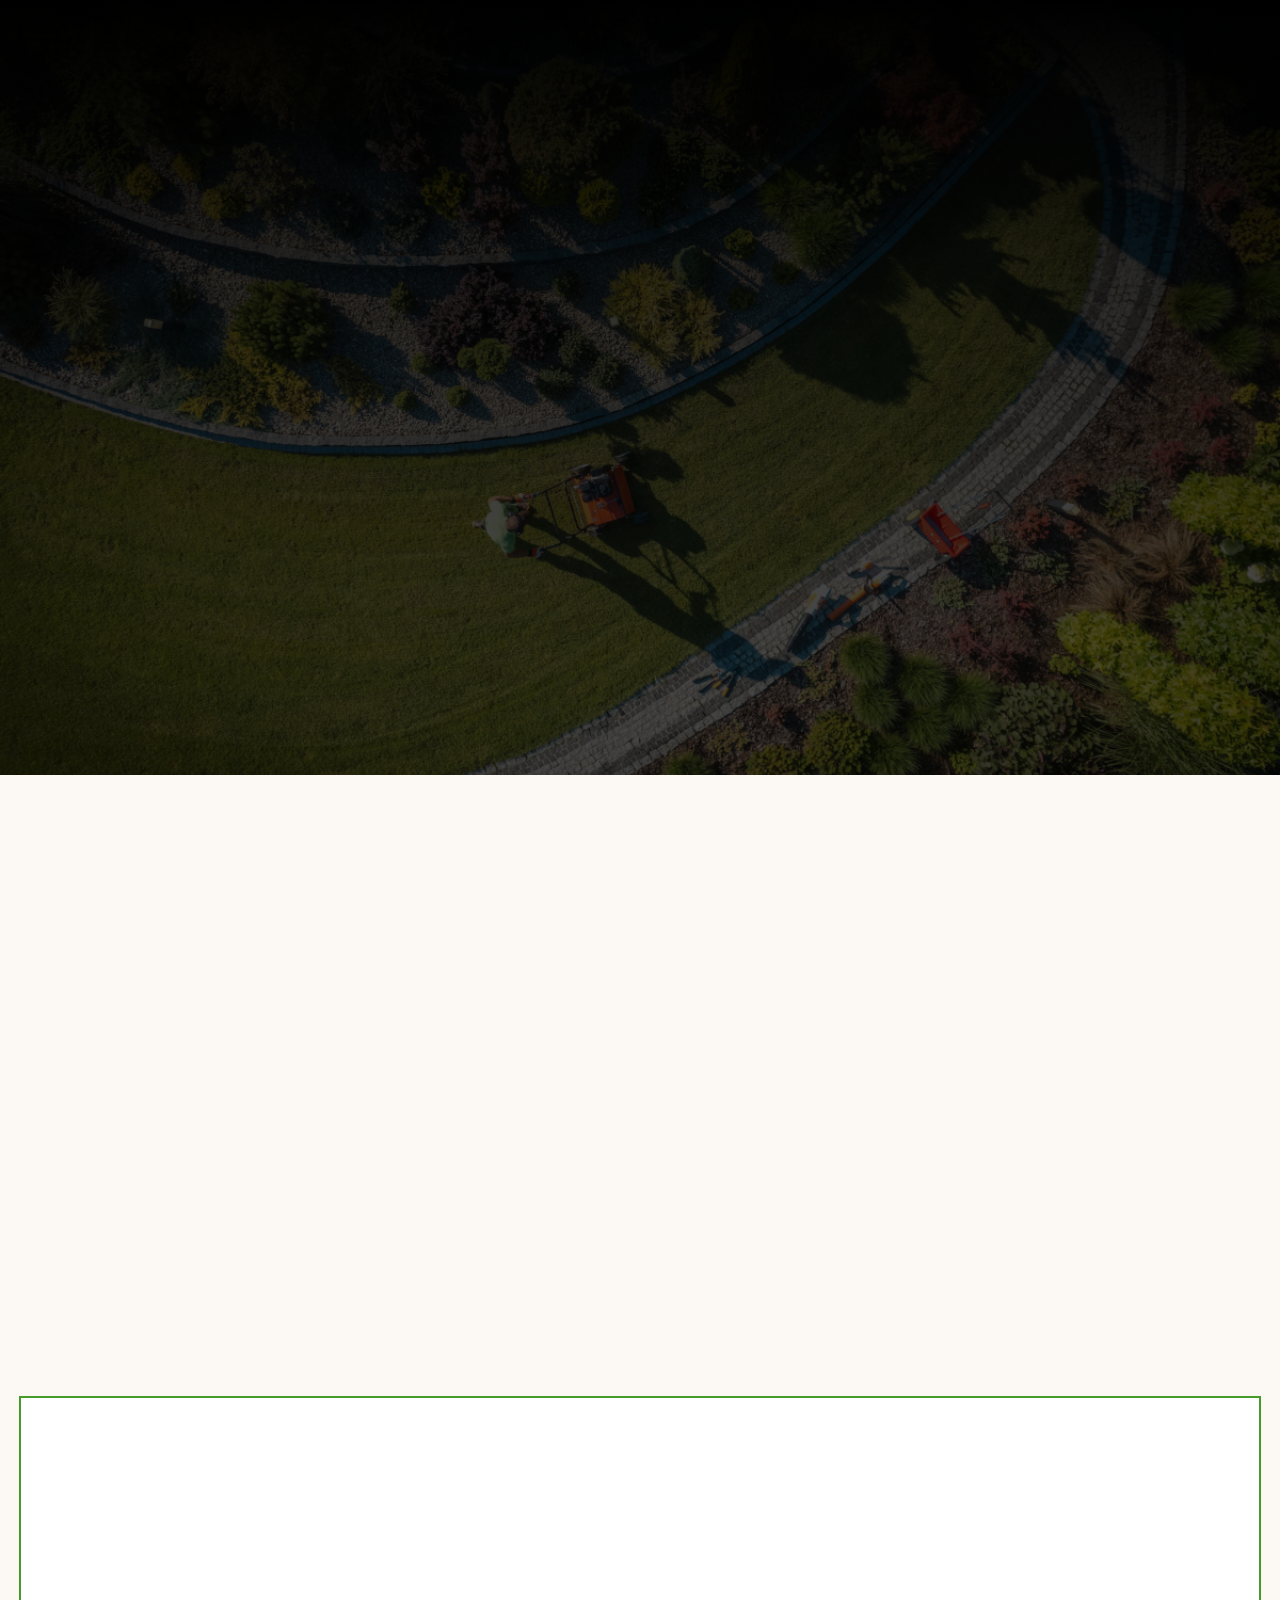
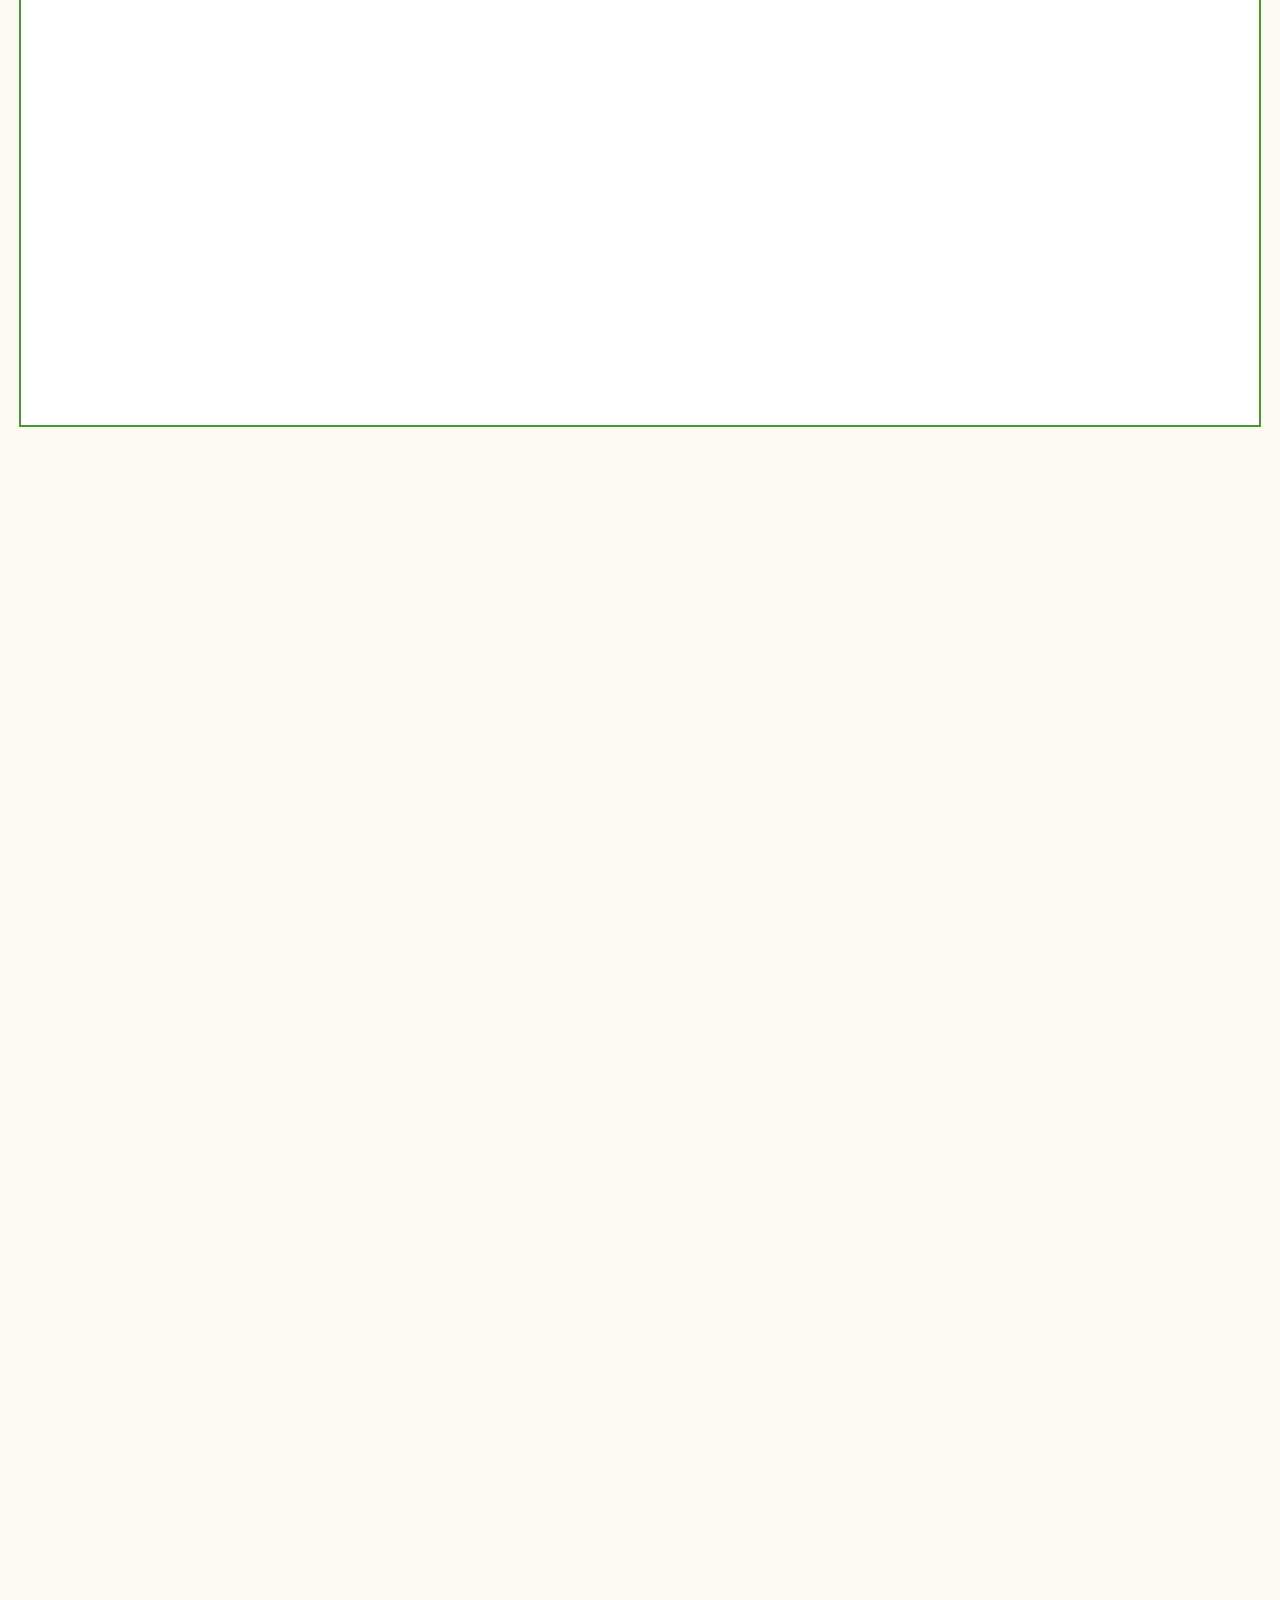
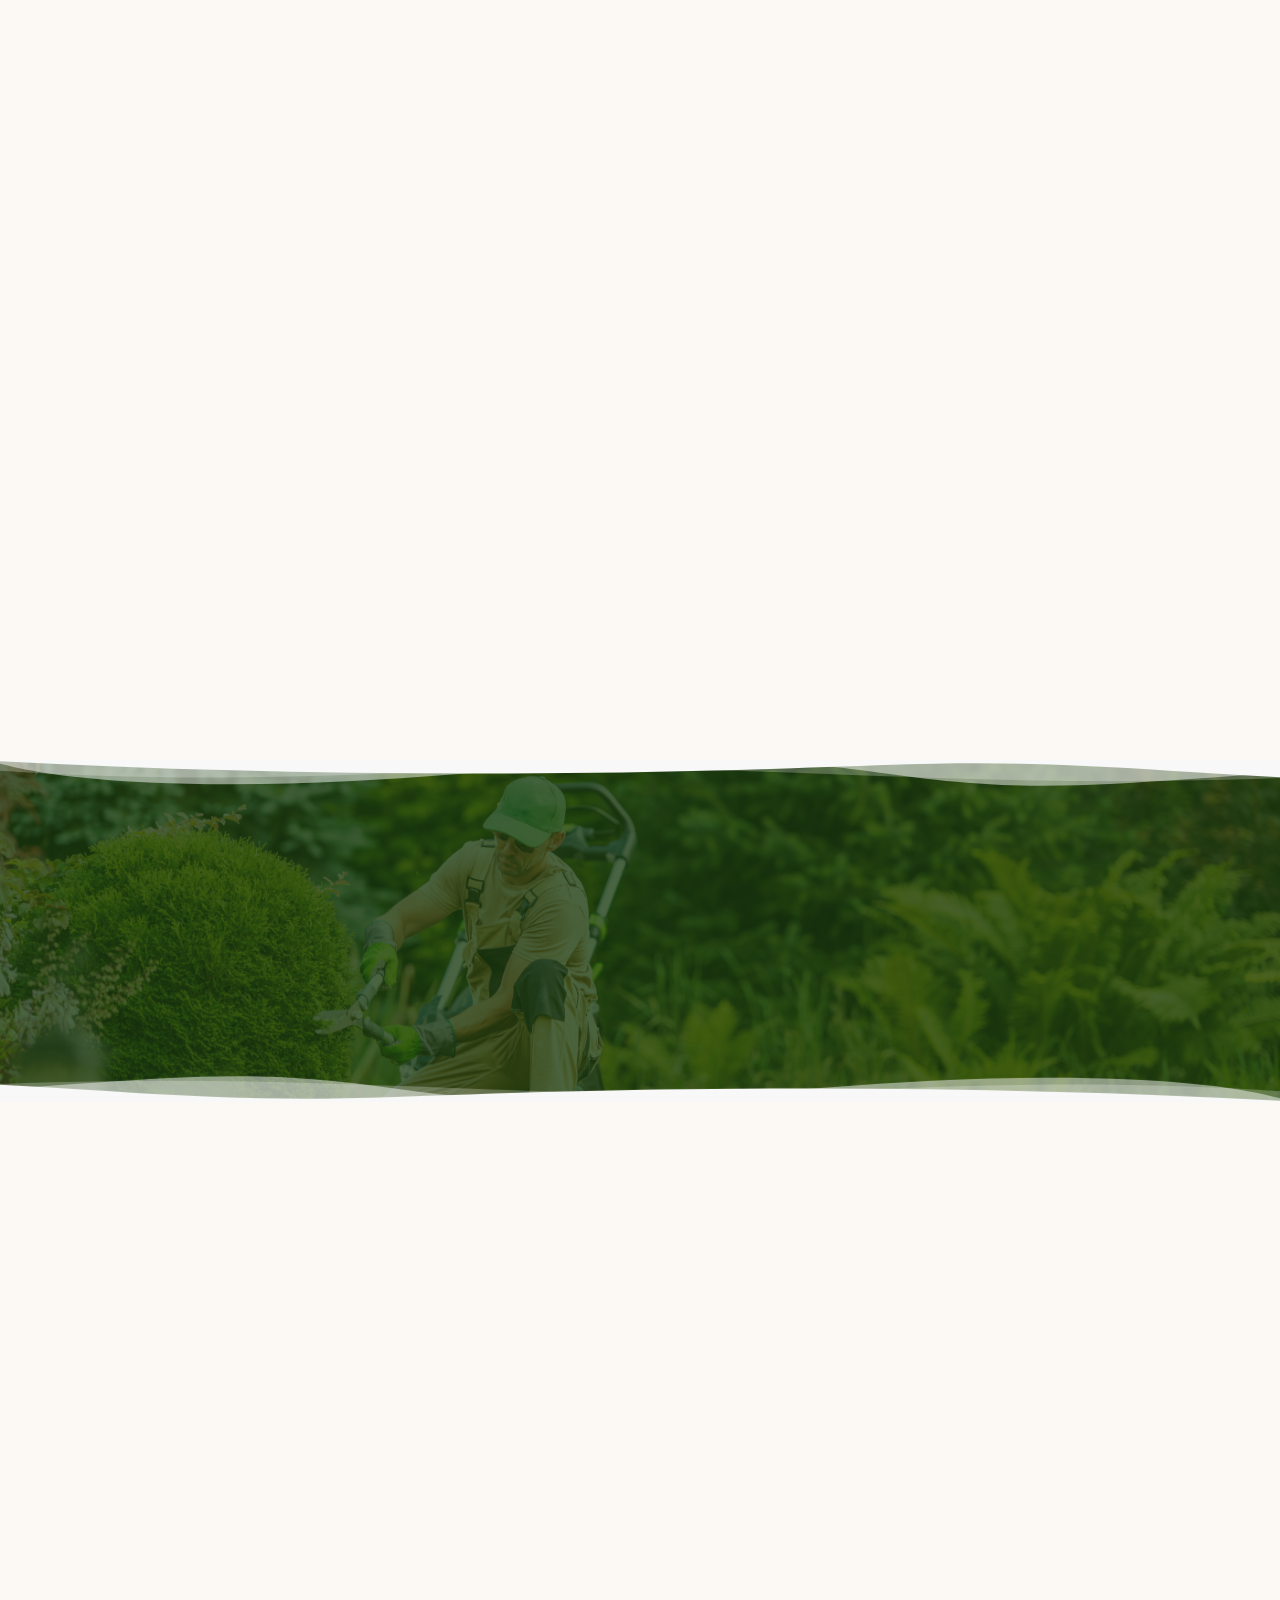
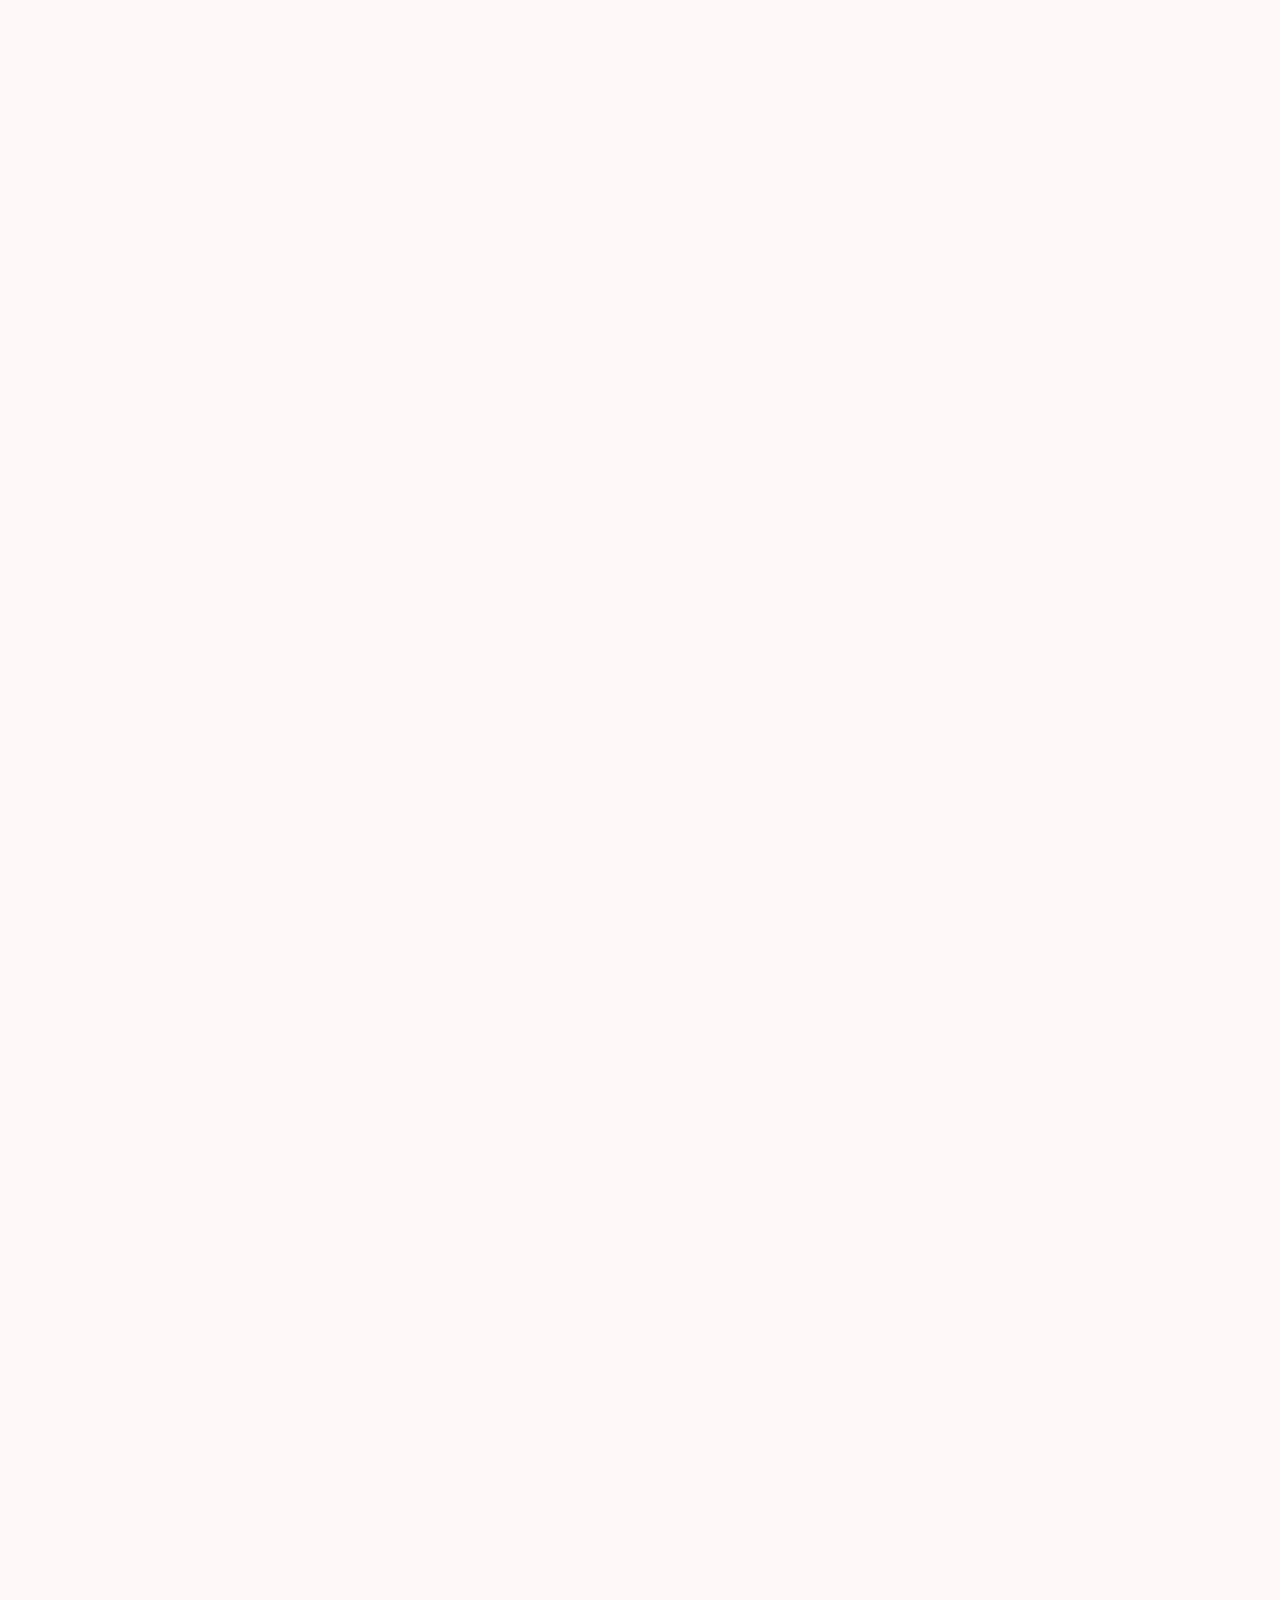
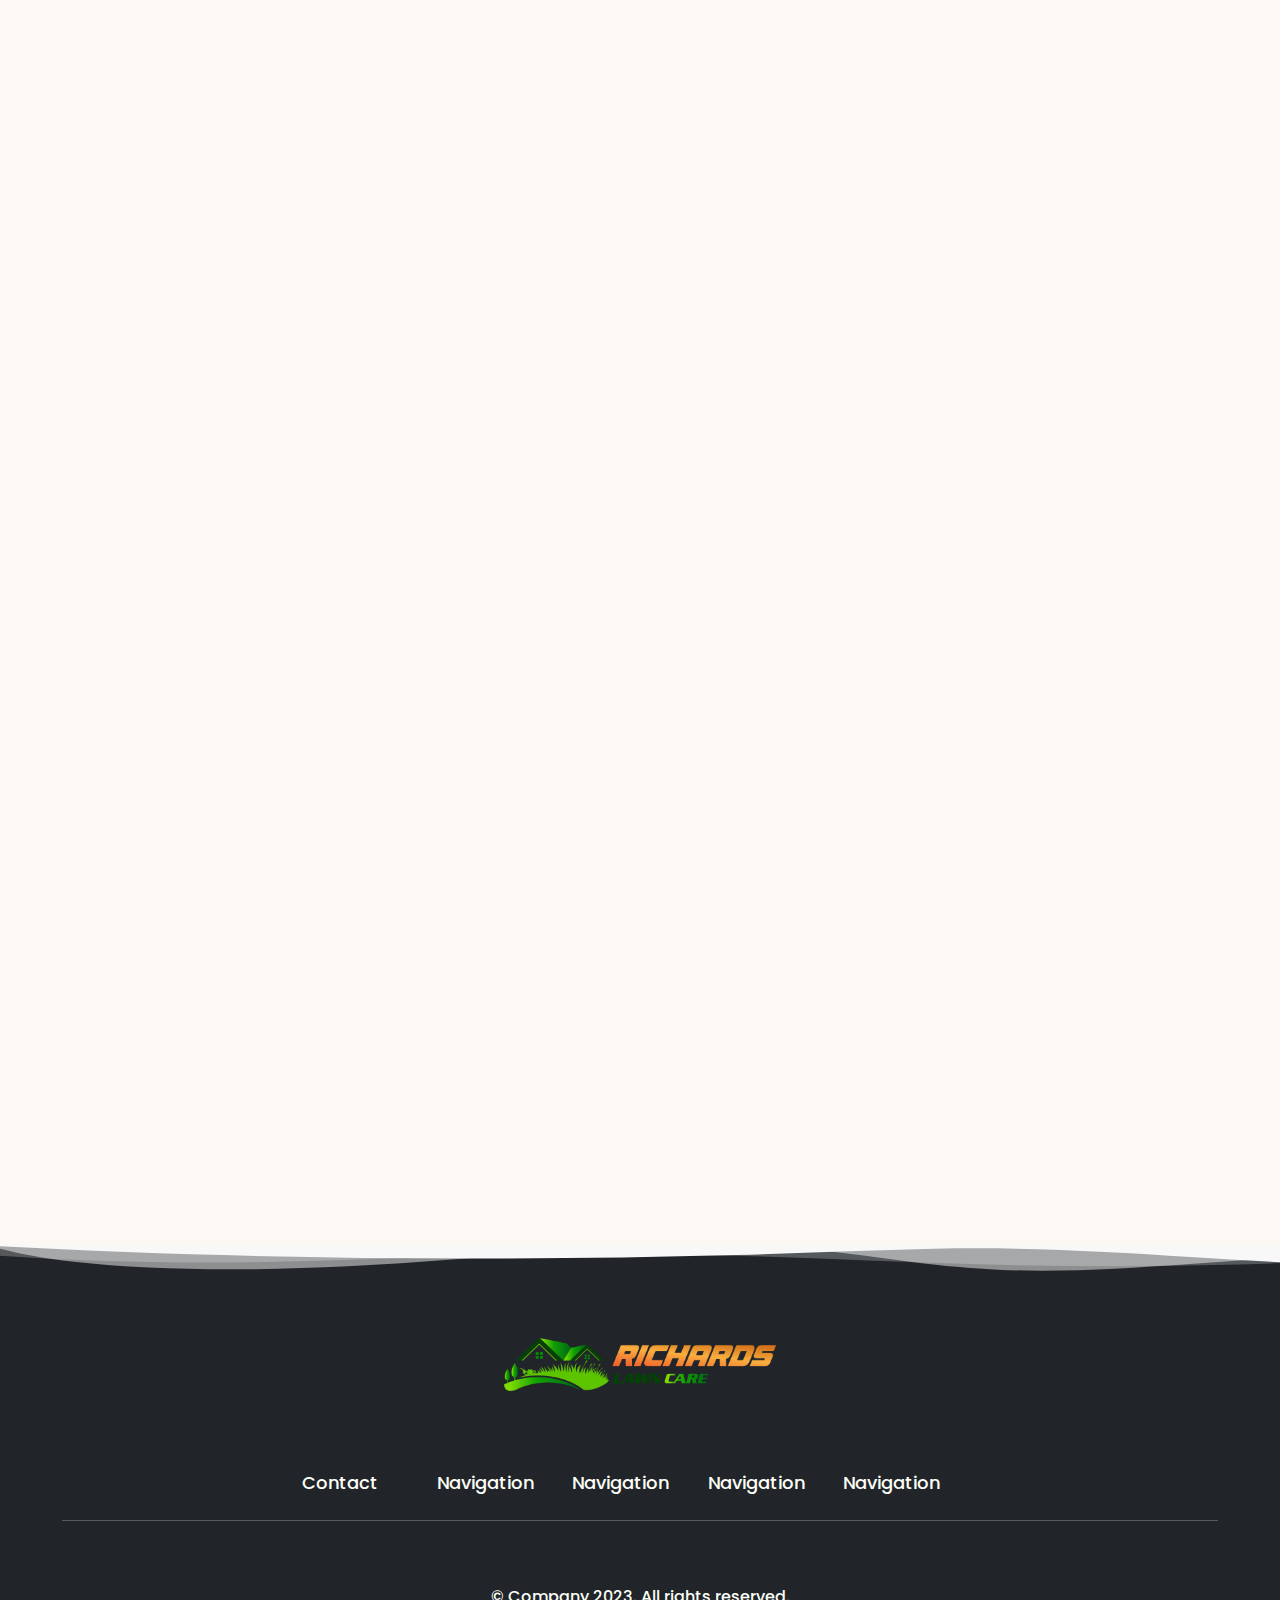
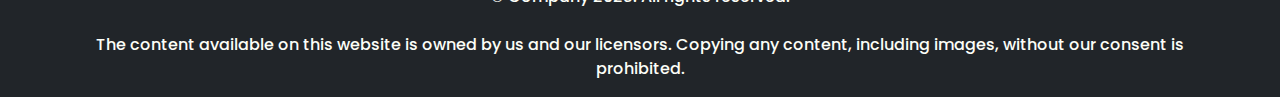
==== index.html @ c891a75f "feat: about us and services" ====
<!DOCTYPE html>
<html lang="en">

<head>
    <meta charset="UTF-8">
    <meta http-equiv="X-UA-Compatible" content="IE=edge">
    <meta name="viewport" content="width=device-width, initial-scale=1 maximum-scale=1.0, user-scalable=no">
    <title>Page Title</title>

    <meta name="description" content="">
    <meta name="keywords" content="">
    <meta name="format-detection" content="telephone=no">

    <!-- CSS -->
    <link rel="stylesheet" href="/css/index.css">

    <!-- Font Awesome -->
    <link rel="stylesheet" href="https://cdnjs.cloudflare.com/ajax/libs/font-awesome/6.2.1/css/all.min.css"
        integrity="sha512-MV7K8+y+gLIBoVD59lQIYicR65iaqukzvf/nwasF0nqhPay5w/9lJmVM2hMDcnK1OnMGCdVK+iQrJ7lzPJQd1w=="
        crossorigin="anonymous" referrerpolicy="no-referrer" />

    <link rel="apple-touch-icon" sizes="180x180" href="/img/apple-touch-icon.png">
    <link rel="icon" type="image/png" sizes="32x32" href="/img/favicon-32x32.png">
    <link rel="icon" type="image/png" sizes="16x16" href="/img/favicon-16x16.png">
    <link rel="manifest" href="/img/site.webmanifest">
</head>

<body>
    <!-- Navbar -->
    <section class="nav-hero">
        <!-- Top of the navbar -->
        <div class="top-information" data-aos="fade-up">
            <div class="container py-3 d-flex flex-vm-row flex-column justify-content-between align-items-center">
                <a href="/index.html#serviceAreas" title="location" class="text-white fw-500">
                    <i class="fa-solid fa-location-dot"></i>Austin, Texas
                </a>

                <a title="Phone Number" href="tel:+17372070337" class="text-white fw-500 mt-vm-0 mt-1">
                    <i class="fa-solid fa-phone"></i> +1 (737) 207-0337</a>
            </div>
        </div>

        <!-- Navbar -->
        <nav class="navbar navbar-expand-xl navbar-dark " data-aos="fade-up">
            <div class="container">
                <a title="Homepage" class="navbar-brand" href="/index.html"><img class="logo" src="/img/logo.png"
                        alt="Navbar Transparent Logo"></a>

                <button class="navbar-toggler" type="button" data-bs-toggle="collapse"
                    data-bs-target="#navbarSupportedContent" aria-controls="navbarSupportedContent"
                    aria-expanded="false" aria-label="Toggle navigation">
                    <span class="navbar-toggler-icon"></span>
                </button>

                <div class="collapse navbar-collapse" id="navbarSupportedContent">
                    <ul class="navbar-nav mx-auto mb-2 mb-lg-0">
                        <li class="nav-item">
                            <a title="Home" class="nav-link ms-0" aria-current="page" href="/index.html">Home</a>
                        </li>
                        <li class="nav-item dropdown">
                            <a title="Dropdown" class="nav-link dropdown-toggle" href="#" role="button"
                                data-bs-toggle="dropdown" aria-expanded="false">
                                Dropdown 1
                            </a>
                            <ul class="dropdown-menu">
                                <li><a title="Sub 1" class="dropdown-item" href="#">Sub 1</a>
                                </li>
                                <li><a title="Sub 2" class="dropdown-item" href="#">Sub 2</a>
                                </li>

                            </ul>
                        </li>
                        <li class="nav-item">
                            <a title="Navigation" class="nav-link" href="/">Navigation </a>
                        </li>
                        <li class="nav-item">
                            <a title="Contact Page" class="nav-link" href="/contact.html">Contact</a>
                        </li>
                    </ul>

                    <a title="Free Estimate CTA"
                        class="nav-button btn btn-primary fw-500 text-white px-xxl-5 px-4 fs-19 text-white"
                        href="/cta.html">
                        Call Now</a>
                </div>
            </div>
        </nav>

        <!-- Hero Section -->
        <div class="hero" data-aos="zoom-in">
            <div class="container h-100">
                <div class="d-flex flex-column justify-content-center h-100 hero-content">
                    <h1 class="mb-4">Delivering Top-Notch <span>Lawn</span>
                        Services in <span>Austin, Texas</span></h1>
                    <p class="hero-info">
                        Transforming Austin, Texas Properties into Lush, Healthy, and
                        Enchanting
                        Landscapes through Tailored Lawn Care Solutions
                    </p>

                    <div class="d-flex flex-vm-row flex-column justify-content-center mt-md-5 mt-3 pt-3 pb-lg-0 pb-3">
                        <a title="Free Quote Navigation" href="/cta.html" class="btn btn-primary text-white px-4">Get
                            Free Quote</a>

                        <a title="Contact Us Navigation" href="/contact.html"
                            class="btn btn-secondary ms-vm-4 mt-vm-0 mt-3 px-sm-5 px-4 border-2 fw-500">Contact
                            Us</a>
                    </div>
                </div>
            </div>
        </div>
        <img class="hero-img" src="/img/hero-bg.jpg" alt="hero img">
    </section>

    <!-- About -->
    <section id="about" class="about-us light-section position-relative" data-aos="fade-up">
        <div class="container pt-4">
            <div class="about-us-flex opposite">
                <!-- Information Side -->
                <div class="info-div">
                    <h2 class="header">Your Trusted Partner for Professional Lawn Care Services</h2>
                    <p class="mb-4">
                        Welcome to our lawn care service! With a decade of experience, we are committed to providing
                        top-notch lawn care solutions in your area. Our team of experts takes pride in delivering
                        high-quality service and turning your lawn into a masterpiece.
                        <br><br>
                        From routine maintenance to specialized treatments, we handle it all. Our services cater to
                        lawns
                        of all sizes and types. We understand the unique needs of each lawn and tailor our approach
                        accordingly. <a class="link" title="contact page" href="/contact.html">Contact us</a> today and
                        experience the difference!
                    </p>
                    <a title="Call Now" class="btn btn-primary rounded-1 px-5 fs-20 fw-600" href="tel:+11111111111">
                        Call Now
                    </a>
                    <!-- <a href="#" title="Secondary" class="btn-secondary px-5 ms-2 btn">
                        Secondary
                    </a> -->
                </div>

                <!-- Img Side -->
                <div class="img-div">
                    <img style="transform: scaleX(-1);" src="/img/service3.jpg" alt="About Us Img 1">
                </div>
            </div>
        </div>
    </section>


    <section class="services light-section mt-5">
        <div class="container">
            <div class="d-flex mb-5" data-aos="fade-right">
                <div class="col">
                    <p class="fs-18 text-primary fw-600 mb-2">Transforming your lawn needs into a reality.</p>
                    <h3 class="header">We Offer <span class="text-primary">Landscaping Services</span></h3>
                    <div class="d-flex mt-5">
                        <a title="Call Now" class="btn btn-primary" href="tel:+11111111111">Call Now</a>
                        <a title="Call Now" class="btn btn-secondary ms-3" href="tel:+11111111111">Contact Us</a>
                    </div>
                </div>
                <div class="col">
                    <p class="text-info lh-25">
                        Lorem ipsum dolor sit amet. Qui consequatur sint 33 ptatem officia et sint laboriosam sed ipsa
                        sint ut voluptatum labore et possimus voluptas. Vel vitae temporibus sit nulla consequatur in
                        illo galisum eos delectus omnis. Et minima exercitationem aut eiusLorem ipsum dolor sit amet.
                        Qui consequatur sint 33 ptatem officia et sint laboriosam sed ipsa sint ut voluptatum labore et
                        possimus voluptas. Vel vitae temporibus sit nulla consequatur in illo galisum eos delectus
                        omnis. Et minima exercitationem aut eius
                    </p>
                </div>
            </div>

            <div class="services-grid" data-aos="fade-up">
                <div class="service">
                    <div class="img-div">
                        <img src="/img/service1.jpg" alt="Service Img">
                    </div>
                    <h5 class="service-name">Hedge Trimming</h5>
                </div>

                <div class="service">
                    <div class="img-div">
                        <img src="/img/service1.jpg" alt="Service Img">
                    </div>
                    <h5 class="service-name">Hedge Trimming</h5>
                </div>

                <div class="service">
                    <div class="img-div">
                        <img src="/img/service1.jpg" alt="Service Img">
                    </div>
                    <h5 class="service-name">Hedge Trimming</h5>
                </div>

                <div class="service">
                    <div class="img-div">
                        <img src="/img/service1.jpg" alt="Service Img">
                    </div>
                    <h5 class="service-name">Hedge Trimming</h5>
                </div>

                <div class="service">
                    <div class="img-div">
                        <img src="/img/service1.jpg" alt="Service Img">
                    </div>
                    <h5 class="service-name">Hedge Trimming</h5>
                </div>

                <div class="service">
                    <div class="img-div">
                        <img src="/img/service1.jpg" alt="Service Img">
                    </div>
                    <h5 class="service-name">Hedge Trimming</h5>
                </div>


            </div>
        </div>
    </section>

    <!-- Social Media Ratings -->
    <section class="position-relative light-section ratings-div shadow-lg py-2" data-aos="fade-up">
        <div class="ratings-grid shadow-none container">
            <!-- Facebook Rating -->
            <a class="ratings-card" title="Facebook Navigation" target="_blank" href="#">
                <img src="/img/facebook.png" alt="facebook logo">
                <p class="text-center ratings">
                    <i class="fa-solid fa-star"></i>
                    <i class="fa-solid fa-star"></i>
                    <i class="fa-solid fa-star"></i>
                    <i class="fa-solid fa-star"></i>
                    <i class="fa-solid fa-star"></i>
                </p>
            </a>
            <!-- Google Rating -->
            <a class="ratings-card" title="Google Navigation" target="_blank" href="#">
                <img src="/img/google.png" alt="google logo">
                <p class="text-center ratings">
                    <i class="fa-solid fa-star"></i>
                    <i class="fa-solid fa-star"></i>
                    <i class="fa-solid fa-star"></i>
                    <i class="fa-solid fa-star"></i>
                    <i class="fa-solid fa-star"></i>
                </p>
            </a>
            <!-- Yelp Rating -->
            <a class="ratings-card" title="Yelp Navigation" target="_blank" href="#">
                <img src="/img/yelp.png" alt="Yelp Logo">
                <p class="text-center ratings">
                    <i class="fa-solid fa-star"></i>
                    <i class="fa-solid fa-star"></i>
                    <i class="fa-solid fa-star"></i>
                    <i class="fa-solid fa-star"></i>
                    <i class="fa-solid fa-star"></i>
                </p>
            </a>
        </div>
    </section>

    <section id="commercialResidential" data-aos="fade-up" class="commercial-residential light-section">
        <div data-aos="fade-up" class="container">
            <h3 class="header">Commercial & Residential Services</h3>

            <div>
                <div class="commercial-residential-row">
                    <div class="commercial-residential-div light-section">
                        <div class="img-div">
                            <img class="slider-img" src="/img/about-us-2.jpg" alt="roof before after">
                        </div>
                        <div class="information">
                            <p style="width: fit-content;"
                                class="mt-0 mb-3 fs-18 px-3 py-2 text-white fw-500 bg-primary rounded-0">
                                Since 20 Years
                            </p>
                            <h3>Residential Lawn Services </h3>
                            <p>Welcome to our lawn care service! With a decade of experience, we are committed to
                                providing top-notch lawn care solutions in your area. Our team of experts takes pride in
                                delivering high-quality service and turning your lawn into a masterpiece.
                            </p>

                            <div class="w-100 row gap-3 mt-2">
                                <a title="Call Now" class="btn btn-primary fs-18 px-2 col" href="tel:+11111111111">
                                    <i class="fa-solid fa-phone me-1"></i> Call Now
                                </a>

                                <a title="Contact Page" class="btn btn-secondary fs-18 col d-md-block d-none"
                                    href="/contact.html">
                                    Learn More
                                </a>
                            </div>
                        </div>
                    </div>

                    <div class="commercial-residential-div light-section">
                        <div class="img-div">
                            <img class="slider-img" style="transform: scaleX(-1);" src="/img/about-us-3.jpg"
                                alt="gardener-mowing-grass">
                        </div>
                        <div class="information">
                            <p style="width: fit-content;"
                                class="mt-0 mb-3 fs-18 px-3 py-2 text-white fw-500 bg-primary rounded-0">
                                Since 20 Years
                            </p>
                            <h3>Commercial Lawn Services</h3>
                            <p>Welcome to our lawn care service! With a decade of experience, we are committed to
                                providing top-notch lawn care solutions in your area. Our team of experts takes pride in
                                delivering high-quality service and turning your lawn into a masterpiece.

                            <div class="w-100 row gap-3 mt-2">
                                <a title="free quote" class="btn btn-primary fs-18 px-2 col" href="tel:+11111111111">
                                    <i class="fa-solid fa-phone me-1"></i> Call Now
                                </a>

                                <a title="Contact Page" class="btn btn-secondary fs-18 col d-md-block d-none"
                                    href="/contact.html">
                                    Learn More
                                </a>
                            </div>
                            </p>
                        </div>
                    </div>
                </div>
            </div>
        </div>
    </section>

    <!-- CTA Section -->
    <section class="cta primary-overlay">
        <div class="custom-shape-divider-top-1697013684">
            <svg data-name="Layer 1" xmlns="http://www.w3.org/2000/svg" viewBox="0 0 1200 120"
                preserveAspectRatio="none">
                <path
                    d="M0,0V46.29c47.79,22.2,103.59,32.17,158,28,70.36-5.37,136.33-33.31,206.8-37.5C438.64,32.43,512.34,53.67,583,72.05c69.27,18,138.3,24.88,209.4,13.08,36.15-6,69.85-17.84,104.45-29.34C989.49,25,1113-14.29,1200,52.47V0Z"
                    opacity=".25" class="shape-fill"></path>
                <path
                    d="M0,0V15.81C13,36.92,27.64,56.86,47.69,72.05,99.41,111.27,165,111,224.58,91.58c31.15-10.15,60.09-26.07,89.67-39.8,40.92-19,84.73-46,130.83-49.67,36.26-2.85,70.9,9.42,98.6,31.56,31.77,25.39,62.32,62,103.63,73,40.44,10.79,81.35-6.69,119.13-24.28s75.16-39,116.92-43.05c59.73-5.85,113.28,22.88,168.9,38.84,30.2,8.66,59,6.17,87.09-7.5,22.43-10.89,48-26.93,60.65-49.24V0Z"
                    opacity=".5" class="shape-fill"></path>
                <path
                    d="M0,0V5.63C149.93,59,314.09,71.32,475.83,42.57c43-7.64,84.23-20.12,127.61-26.46,59-8.63,112.48,12.24,165.56,35.4C827.93,77.22,886,95.24,951.2,90c86.53-7,172.46-45.71,248.8-84.81V0Z"
                    class="shape-fill"></path>
            </svg>
        </div>
        <img class="bg-img" src="/img/cta-bg.jpg" alt="CTA BG">
        <div class="container" data-aos="fade-up">
            <!-- CTA Text -->
            <h4 class="text-center lh-100">Give us a call today for a FREE estimate. <br> Call us at +1 (111) 111-1111.
            </h4>
            <!-- CTA Button -->
            <div class="d-flex justify-content-center">
                <a title="Call Now for Free Estimate" class="btn btn-primary rounded-1 px-5 fs-18 mt-5"
                    href="tel:+11111111111">Call Now</a>
            </div>
        </div>
        <div class="custom-shape-divider-bottom-1697013719">
            <svg data-name="Layer 1" xmlns="http://www.w3.org/2000/svg" viewBox="0 0 1200 120"
                preserveAspectRatio="none">
                <path
                    d="M0,0V46.29c47.79,22.2,103.59,32.17,158,28,70.36-5.37,136.33-33.31,206.8-37.5C438.64,32.43,512.34,53.67,583,72.05c69.27,18,138.3,24.88,209.4,13.08,36.15-6,69.85-17.84,104.45-29.34C989.49,25,1113-14.29,1200,52.47V0Z"
                    opacity=".25" class="shape-fill"></path>
                <path
                    d="M0,0V15.81C13,36.92,27.64,56.86,47.69,72.05,99.41,111.27,165,111,224.58,91.58c31.15-10.15,60.09-26.07,89.67-39.8,40.92-19,84.73-46,130.83-49.67,36.26-2.85,70.9,9.42,98.6,31.56,31.77,25.39,62.32,62,103.63,73,40.44,10.79,81.35-6.69,119.13-24.28s75.16-39,116.92-43.05c59.73-5.85,113.28,22.88,168.9,38.84,30.2,8.66,59,6.17,87.09-7.5,22.43-10.89,48-26.93,60.65-49.24V0Z"
                    opacity=".5" class="shape-fill"></path>
                <path
                    d="M0,0V5.63C149.93,59,314.09,71.32,475.83,42.57c43-7.64,84.23-20.12,127.61-26.46,59-8.63,112.48,12.24,165.56,35.4C827.93,77.22,886,95.24,951.2,90c86.53-7,172.46-45.71,248.8-84.81V0Z"
                    class="shape-fill"></path>
            </svg>
        </div>
    </section>

    <!-- Testimonials -->
    <section class="testimonials light-section">
        <div class="container" data-aos="fade-up">

            <div>
                <h3 class="header">What our Valuable Customers say</h3>
            </div>

            <div class="testimonial-slider">
                <!-- Testimonial 1 -->
                <div class="column">
                    <img class="quote" src="/img/quote.png" alt="Quote Icon 1">
                    <p class="data">
                        Lorem ipsum dolor sit amet, consectetur adipiscing elit. Integer nec odio. Praesent libero. Sed
                        cursus ante dapibus diam. Sed nisi. Nulla quis sem at nibh elementum imperdiet.
                    </p>
                    <div class="user-info">
                        <!-- Client Details -->
                        <div class="user-details">
                            <p class="name">Person 1</p>
                            <p class="address">Date 1</p>
                        </div>
                    </div>
                </div>

                <!-- Testimonial 2 -->
                <div class="column">
                    <img class="quote" src="/img/quote.png" alt="Quote Icon 2">
                    <p class="data">
                        Lorem ipsum dolor sit amet, consectetur adipiscing elit. Integer nec odio. Praesent libero. Sed
                        cursus ante dapibus diam. Sed nisi. Nulla quis sem at nibh elementum imperdiet.
                    </p>
                    <div class="user-info">
                        <div class="user-details">
                            <!-- Client Details -->
                            <p class="name">Person 2</p>
                            <p class="address">Date 2</p>
                        </div>
                    </div>
                </div>

                <!-- Testimonial 3 -->
                <div class="column">
                    <img class="quote" src="/img/quote.png" alt="Quote Icon 3">
                    <p class="data">
                        Lorem ipsum dolor sit amet, consectetur adipiscing elit. Integer nec odio. Praesent libero. Sed
                        cursus ante dapibus diam. Sed nisi. Nulla quis sem at nibh elementum imperdiet.
                    </p>
                    <div class="user-info">
                        <div class="user-details">
                            <!-- Client Details -->
                            <p class="name">Person 3</p>
                            <p class="address">Date 3</p>
                        </div>
                    </div>
                </div>

                <!-- Testimonial 4 -->
                <div class="column">
                    <img class="quote" src="/img/quote.png" alt="Quote Icon 4">
                    <p class="data">
                        Lorem ipsum dolor sit amet, consectetur adipiscing elit. Integer nec odio. Praesent libero. Sed
                        cursus ante dapibus diam. Sed nisi. Nulla quis sem at nibh elementum imperdiet.
                    </p>
                    <div class="user-info">
                        <div class="user-details">
                            <!-- Client Details -->
                            <p class="name">Person 4</p>
                            <p class="address">Date 4</p>
                        </div>
                    </div>
                </div>
            </div>
        </div>
    </section>

    <!-- Contact Info -->
    <section class="contact-info" data-aos="fade-up">
        <div class="contact-info-flex">
            <div class="info-side dark-section">
                <div>
                    <h3 class="header">
                        Get In Touch with us and we'll help you
                    </h3>
                    <p class="contact-paragraph">
                        Lorem ipsum dolor sit amet, consectetur adipiscing elit. Integer nec odio. Praesent libero. Sed
                        cursus ante dapibus diam. Sed nisi. Nulla quis sem at nibh elementum imperdiet. Lorem ipsum
                        dolor
                        sit amet, consectetur adipiscing elit. Integer nec odio. Praesent libero. Sed
                        cursus ante dapibus diam. Sed nisi. Nulla quis sem at nibh elementum imperdiet.
                    </p>

                    <p class="icon-info"><a title="Phone Number" class="text-white" href="tel:+11111111111"><i
                                class="fa-solid fa-square-phone"></i> +1 (111) 111-1111</a></p>
                    <p class="icon-info"><i class="fa-solid fa-map-location-dot"></i> Location</p>
                    <a class="btn btn-primary rounded-pill px-5 mt-4" href="tel:+11111111111"> Call Now</a>
                </div>
            </div>
            <div class="map-side">
                <iframe
                    src="https://www.google.com/maps/embed?pb=!1m18!1m12!1m3!1d12964.907633903285!2d-89.6764401767798!3d42.30338627755054!2m3!1f0!2f0!3f0!3m2!1i1024!2i768!4f13.1!3m3!1m2!1s0x8808696866cd5873%3A0x81d7a51cd16a2b94!2sFreeport%2C%20IL%2061032%2C%20USA!5e0!3m2!1sen!2snp!4v1694757939011!5m2!1sen!2snp"
                    width="100%" height="100%" style="border:0;" allowfullscreen="" loading="lazy"
                    referrerpolicy="no-referrer-when-downgrade"></iframe>
            </div>
        </div>
    </section>
    <!-- Service Areas -->
    <!-- <section class="service-areas position-relative py-5 primary-overlay" id="service-areas">
        <img style="object-position: 80% 50%;" class="bg-img" src="/img/cta-bg.jpg" alt="aerial-view-lawn-mowing">
        <div class="container" data-aos="fade-up">
            <div class="">
                <h3 class="header text-center text-white">
                    Areas We Serve
                </h3>

                <p class="text-center text-white">
                    Lorem ipsum dolor sit amet, consectetur adipiscing elit, sed do eiusmod tempor incididunt ut labore
                    et dolore magna aliqua. Ut enim ad minim veniam, quis nostrud exercitation ullamco laboris nisi ut
                    aliquip ex ea commodo consequat.
                </p>

                <ul class="cities pb-4">
                    <li>City1</li>
                    <li>City2</li>
                    <li>City3</li>
                    <li>City4</li>
                    <li>City5</li>
                    <li>City6</li>
                    <li>City7</li>
                    <li>City8</li>
                    <li>City9</li>
                    <li>City10</li>
                    <li>City11</li>
                    <li>City12</li>
                </ul>
           
                <div class="d-flex justify-content-center mt-4">
                    <a title="Call Now" class="btn btn-primary px-5 fs-19" href="tel:+11111111111">Call Now</a>
                </div>
            </div>
        </div>
    </section> -->

    <!-- Gallery Section -->
    <section id="gallery" class="gallery pt-3 light-section" data-aos="fade-up">
        <div class="container">
            <h3 class="header">Our Gallery</h3>
            <div class="gallery-photos">

                <!-- First Photo -->
                <div class="image">
                    <a title="Gallery Photo 1" href="/img/gallery-1.jpg" data-lightbox="Gallery1">
                        <img src="/img/gallery-1.jpg" alt="Gallery Photo 1">
                    </a>
                </div>

                <!-- Second Photo -->
                <div class="image">
                    <a title="Gallery Photo 2" href="/img/gallery-2.jpg" data-lightbox="gallery2">
                        <img src="/img/gallery-2.jpg" alt="Gallery Photo 2">
                    </a>
                </div>

                <!-- Third Photo -->
                <div class="image">
                    <a title="Gallery Photo 3" href="/img/gallery-3.jpg" data-lightbox="gallery3">
                        <img src="/img/gallery-3.jpg" alt="Gallery Photo 3">
                    </a>
                </div>

                <!-- Fourth Photo -->
                <div class="image">
                    <a title="Gallery Photo 4" href="/img/gallery-4.jpg" data-lightbox="gallery4">
                        <img src="/img/gallery-4.jpg" alt="Gallery Photo 4">
                    </a>
                </div>
            </div>
        </div>
    </section>

    <!-- Footer -->
    <footer class="position-relative pt-3">
        <div class="custom-shape-divider-top-1697013684">
            <svg data-name="Layer 1" xmlns="http://www.w3.org/2000/svg" viewBox="0 0 1200 120"
                preserveAspectRatio="none">
                <path
                    d="M0,0V46.29c47.79,22.2,103.59,32.17,158,28,70.36-5.37,136.33-33.31,206.8-37.5C438.64,32.43,512.34,53.67,583,72.05c69.27,18,138.3,24.88,209.4,13.08,36.15-6,69.85-17.84,104.45-29.34C989.49,25,1113-14.29,1200,52.47V0Z"
                    opacity=".25" class="shape-fill"></path>
                <path
                    d="M0,0V15.81C13,36.92,27.64,56.86,47.69,72.05,99.41,111.27,165,111,224.58,91.58c31.15-10.15,60.09-26.07,89.67-39.8,40.92-19,84.73-46,130.83-49.67,36.26-2.85,70.9,9.42,98.6,31.56,31.77,25.39,62.32,62,103.63,73,40.44,10.79,81.35-6.69,119.13-24.28s75.16-39,116.92-43.05c59.73-5.85,113.28,22.88,168.9,38.84,30.2,8.66,59,6.17,87.09-7.5,22.43-10.89,48-26.93,60.65-49.24V0Z"
                    opacity=".5" class="shape-fill"></path>
                <path
                    d="M0,0V5.63C149.93,59,314.09,71.32,475.83,42.57c43-7.64,84.23-20.12,127.61-26.46,59-8.63,112.48,12.24,165.56,35.4C827.93,77.22,886,95.24,951.2,90c86.53-7,172.46-45.71,248.8-84.81V0Z"
                    class="shape-fill"></path>
            </svg>
        </div>
        <div class="container mt-5">
            <div class="logo-div navbar-brand d-flex justify-content-center">
                <img class="mx-auto logo" src="/img/logo.png" alt="logo">
            </div>
            <div class="w-100 footer-grid mt-5">
                <p><a class="fw-500 fs-18" title="Contact" href="/contact.html">Contact</a></p>
                <p><a class="fw-500 fs-18" title="" href="#">Navigation</a></p>
                <p><a class="fw-500 fs-18" title="" href="#">Navigation</a></p>
                <p><a class="fw-500 fs-18" title="" href="#">Navigation</a></p>
                <p><a class="fw-500 fs-18" title="" href="#">Navigation</a></p>
            </div>
            <hr class="mt-4 text-white" />

            <p class="pt-2 pb-3 fw-500 text-white text-center pt-5">&copy;
                Company 2023. All rights reserved.</p>
            <p class="pt-2 pb-3 fw-500 text-white text-center">The content available on this website is owned by us
                and
                our licensors. Copying any content, including images, without our consent is prohibited.</p>
        </div>
    </footer>


    <!-- Scripts -->
    <script src="https://code.jquery.com/jquery-3.6.1.min.js"
        integrity="sha256-o88AwQnZB+VDvE9tvIXrMQaPlFFSUTR+nldQm1LuPXQ=" crossorigin="anonymous"></script>

    <script src="/js/extra.js"></script>
    <script src="/js/index.js"></script>

</body>

</html>
---- css/index.css ----
@import "/css/custom.css";
@import "/css/extra.css";

body {
  margin: 0;
  font-family: var(--bs-body-font-family);
  font-size: var(--bs-body-font-size);
  font-weight: var(--bs-body-font-weight);
  line-height: var(--bs-body-line-height);
  color: var(--bs-body-color);
  text-align: var(--bs-body-text-align);
  background-color: var(--bs-body-bg);
  -webkit-text-size-adjust: 100%;
  -webkit-tap-highlight-color: rgba(48, 44, 44, 0);
}


/* Top Information */
.top-information {
  background-color: var(--upper-nav-bg-color);
}

.top-information .container a {
  font-size: var(--upper-nav-font-size)
}

.top-information .container a i {
  color: var(--upper-nav-icon-color);
  margin-right: 0.5rem;
}

/* Navbar */

/* Navigation Links  */
nav ul .nav-item .nav-link {
  font-weight: 500;
  font-size: var(--navigation-link-font-size);
  margin: 0 var(--navigation-link-margin-x);
  color: var(--navigation-link-color);
  position: relative;
  transition: all ease-in 0.3s;
  background: var(--navigation-link-background);
  text-decoration: var(--navigation-link-text-decoration);
}

@media (max-width: 1400px) {
  nav ul .nav-item .nav-link {
    margin: 0 0.4rem;
  }
}

@media (max-width: 1200px) {
  nav ul .nav-item .nav-link {
    text-align: center;
  }
}


/* Hover Effect on navigation link */
nav ul .nav-item .nav-link::before {
  content: "";
  width: 0%;
  height: 3px;
  position: absolute;
  background-color: var(--navigation-link-border-color);
  bottom: -5px;
  left: 0;
  transition: all ease-in 0.3s;
}

nav ul .nav-item .nav-link:hover {
  color: var(--navigation-link-hover-color);
}

nav ul .nav-item .nav-link:hover::before {
  width: 100%;
}

/* Dropdown Effect */
nav ul .nav-item .dropdown-toggle {
  position: inherit;
}

nav ul .nav-item .dropdown-toggle:hover::after {
  width: 0;
  height: 0;
  position: inherit;
  background-color: none;
}

nav ul .nav-item .dropdown-item {
  text-shadow: none;
}

@media (max-width: 1200px) {
  nav .nav-button {
    width: 100%;
  }
}

/* Dropdown Effect Completed */

/* Navbar Logo */
.logo {
  width: var(--navbar-logo-size);
  min-height: 7rem;
  object-fit: contain;
}

@media (max-width: 1400px) {
  .logo {
    width: 17rem;
  }
}

@media (max-width: 1200px) {
  .logo {
    width: 21rem;
    max-width: calc(100% - 65px);
  }
}

@media (max-width: 768px) {
  .navbar-brand {
    max-width: calc(100% - 75px);
  }

  .logo {
    width: 100%;
    max-width: 18rem;
  }
}

/* Navbar Logo */
.nav-hero {
  position: relative;
  height: auto;
}

.nav-hero::after {
  position: absolute;
  content: "";
  width: 100%;
  height: 100%;
  top: 0;
  left: 0;
  z-index: -1;
  background: var(--hero-overlay);
}

@media (max-width: 992px) {
  .nav-hero {
    min-height: auto;
    height: auto;
  }
}

/* Background Image */
.nav-hero .hero-img {
  position: absolute;
  width: 100%;
  height: 100%;
  object-fit: cover;
  z-index: -2;
  top: 0;
}

.nav-hero .hero .hero-content {
  padding: 4rem 0rem 8rem;
}

.nav-hero .hero .hero-content .btn {
  border-radius: var(--hero-btn-border-radius);
}

@media (max-width: 992px) {
  .nav-hero .hero .hero-content {
    padding: 2rem 0rem 5rem;
  }
}

/* Hero Section Custom Typography */

.nav-hero .hero h1,
.nav-hero .inner-hero h1 {
  width: 100%;
  margin: 0 auto;
  text-transform: capitalize;
  text-align: center;
  color: var(--hero-heading-color);
  padding: 0 2rem;
  text-shadow: 0 0 8px var(--dark);
  font-weight: var(--hero-font-weight);
  font-size: var(--hero-font-size);
  line-height: 60px;
  margin-bottom: 2.5rem;
}

.nav-hero .hero h1 span {
  color: var(--hero-highlighted-text);
  font-weight: var(--hero-highlighted-text-font-weight);
}

@media (max-width: 992px) {

  .nav-hero .hero h1,
  .nav-hero .inner-hero h1 {
    padding: 0rem;
  }
}

@media (max-width: 768px) {

  .nav-hero .hero h1,
  .nav-hero .inner-hero h1 {
    width: 100%;
    padding: 0 0rem;
    font-size: 40px;
  }
}

@media (max-width: 576px) {

  .nav-hero .hero h1,
  .nav-hero .inner-hero h1 {
    font-size: 35px;
    margin-bottom: 1rem;
    line-height: inherit;
  }
}

.nav-hero .hero .hero-info,
.nav-hero .inner-hero .hero-info {
  width: 85%;
  margin: 0 auto;
  font-size: var(--hero-paragraph-font-size);
  color: var(--hero-paragraph-color);
  font-weight: var(--hero-paragraph-font-weight);
  text-align: center;
  margin-top: 2rem;
  margin-bottom: 2rem;
  text-transform: capitalize;
}

@media (max-width: 992px) {

  .nav-hero .hero .hero-info,
  .nav-hero .inner-hero .hero-info {
    margin-top: 0.5rem;
    width: 95%;
    font-size: 18px;
  }
}

@media (max-width: 576px) {

  .nav-hero .hero .hero-info,
  .nav-hero .inner-hero .hero-info {
    margin-top: 0.5rem;
    width: 95%;
    font-size: 18px;
  }
}

/* Hero Section Custom Buttons */
.nav-hero .hero .btn-primary {
  border: 2px solid var(--hero-primary-button) !important;
  background-color: var(--hero-primary-button) !important;
  color: var(--hero-primary-button-text) !important;
  transition: all 0.3s
}

.nav-hero .hero .btn-primary:hover {
  border: 2px solid var(--hero-primary-button) !important;
  background-color: transparent !important;
  color: var(--hero-primary-button) !important;
}

.nav-hero .hero .btn-secondary {
  border: 2px solid var(--hero-secondary-button-text) !important;
  background-color: var(--hero-secondary-button) !important;
  color: var(--hero-secondary-button-text) !important;
}

.nav-hero .hero .btn-secondary:hover {
  border: 2px solid var(--hero-secondary-button-text) !important;
  background-color: var(--hero-secondary-button-text) !important;
  color: var(--white) !important;
}

.nav-hero .grass-mask {
  position: absolute;
  width: 51%;
  bottom: -1.5rem;
}

@media (max-width: 576px) {
  .nav-hero .grass-mask {
    bottom: -5px;
  }
}

.nav-hero .mask-1 {
  left: 0;
}

.nav-hero .mask-2 {
  right: 0;
}


/* About Us Section Start */

/* Abouts Us Flipped */
.about-us .opposite {
  flex-direction: row-reverse;
}

.about-us .about-us-flex {
  display: flex;
  justify-content: space-between;
}

@media (max-width: 992px) {
  .about-us .about-us-flex {
    flex-direction: column;
  }
}

.about-us .about-us-flex .info-div {
  width: 48%;
}

@media (max-width: 992px) {
  .about-us .about-us-flex .info-div {
    width: 100%;
    margin-bottom: 2rem;
  }
}

.about-us .about-us-flex .img-div {
  width: 48%;
  height: 100%;
  position: relative;
  z-index: 2;
}

@media (max-width: 992px) {
  .about-us .about-us-flex .img-div {
    width: 100%;
  }
}

.about-us .about-us-flex .img-div img {
  width: 100%;
  height: 100%;
  object-fit: cover;
  border-radius: 12px;
  position: relative;
  z-index: 2;
}

/* About Us End */

/* Services Start */

.services{
  padding-top: 4rem;
  margin-top: 2rem;
  position: relative;
  z-index: 2;
  overflow:visible;
}

.services::after{
  position: absolute;
  content: "";
  background-color: #ffffff;
  width: 97%;
  left: 1.5%;
  height: 50%;
  top: 0;
  z-index: -1;
  border: 2px solid var(--primary);
}
.services .services-grid {
  display: grid;
  grid-template-columns: repeat(3, 1fr);
  gap: 2rem;
  margin-top: 2rem;
}

@media (max-width: 1200px) {
  .services .services-grid {
    grid-template-columns: repeat(2, 1fr);
  }
}

@media (max-width: 992px) {
  .services .services-grid {
    grid-template-columns: repeat(2, 1fr);
    gap: 1rem;
  }
}

@media (max-width: 768px) {
  .services .services-grid {
    grid-template-columns: repeat(1, 1fr);
    gap: 2rem;
  }
}

.services .services-grid .service {
  border-radius: 8px;
  position: relative;
  z-index: 2;
}


.services .services-grid .service .img-div {
  margin-bottom: 1rem;
}

.services .services-grid .service .img-div img {
  width: 100%;
  min-height: 24rem;
}

.services .services-grid .service .info-div {
  padding: 0 2rem;
}

.services .services-grid .service .service-name {
  font-size: 1.8rem;
  text-transform: capitalize;
  color: var(--dark);
  text-align: center;
  font-weight: 600;
}



/* Services End */

/* Rating Start */
.ratings-div{
  background-color: var(--white);
}
.ratings-div .ratings-grid {
  display: grid;
  grid-template-columns: repeat(3, 1fr);
  gap: 3.5rem;
  box-shadow: 0 3px 20px rgba(0, 0, 0, 0.1);
  border-radius: 8px;
  width: 65%;
}

@media (max-width: 992px) {
  .ratings-div .ratings-grid {
    grid-template-columns: repeat(2, 1fr);
    gap: 2.2rem;
  }
}

@media (max-width: 576px) {
  .ratings-div .ratings-grid {
    grid-template-columns: repeat(1, 1fr);
    gap: 2.2rem;
    width: 90%;
  }
}

.ratings-div .ratings-grid .ratings-card {
  border: none;
  border-radius: 12px;
  margin-bottom: 10px;
  padding: 1.5rem 1rem;
  display: flex;
  align-items: center;
  flex-direction: column;
  transition: all 0.5s;
}

.ratings-div .ratings-grid .ratings-card img {
  width: 70px;
  height: 70px;
  margin-bottom: 1rem;
}

.ratings-div .ratings-grid .ratings-card h4,
.ratings-div .ratings-grid .ratings-card .h4 {
  font-size: 1.2rem;
  font-weight: 500;
}

.ratings-div .ratings-grid .ratings-card .ratings {
  font-size: 0.85rem;
  line-height: 24px;
  color: #FF9529;
  /*Ratings Color*/
  margin-top: 0.5rem;
}

.ratings-div .ratings-grid .ratings-card .ratings i {
  font-size: 20px;
}

@media (min-width: 576px) and (max-width: 992px) {
  .ratings-div .ratings-grid>*:nth-child(3) {
    grid-column: span 2;
    /* Makes it take full width in second row */
  }
}

/* Ratings End */

/* Commercial Residential */
.commercial-residential .commercial-residential-row .commercial-residential-div {
  position: relative;
  border-radius: 8px;
  cursor: pointer;
  border-radius: 8px;
  display: flex;
  overflow: hidden;
  min-height: 23rem;
  box-shadow: rgba(99, 99, 99, 0.2) 0px 2px 8px 0px;
  margin-top: 1rem;
  margin-bottom: 1rem;
}

@media (max-width: 992px) {
  .commercial-residential .commercial-residential-row .commercial-residential-div {
    flex-direction: column;
    height: inherit;
  }
}

.commercial-residential .commercial-residential-row .commercial-residential-div .img-div {
  width: 50%;
  flex: 1;
}

@media (max-width: 992px) {
  .commercial-residential .commercial-residential-row .commercial-residential-div .img-div {
    width: 100%;
    overflow: hidden;
    flex: 1;
  }
}

.commercial-residential .commercial-residential-row .commercial-residential-div .img-div .slider-img {
  height: 100%;
  width: 100%;
  object-fit: cover;
  animation: fade-in 0.4s ease-in-out;
  z-index: -1;
  filter: brightness(80%);
}

.commercial-residential .commercial-residential-row .commercial-residential-div .information {
  width: 50%;
  padding: 2.5rem;
  background-color: var(--light-primary-bg);
  border-bottom: 5px solid var(--primary);
  flex: 1;
  box-shadow: rgba(99, 99, 99, 0.2) 0px 2px 8px 0px;
}

@media (max-width: 992px) {
  .commercial-residential .commercial-residential-row .commercial-residential-div .information {
    width: 100%;
    overflow-y: hidden;
  }
}

.commercial-residential .commercial-residential-row .commercial-residential-div .information h3,
.commercial-residential .commercial-residential-row .commercial-residential-div .information .h3 {
  position: relative;
  margin-bottom: 1.5rem;
  font-weight: 600;
  font-size: 2.2rem;
}


.commercial-residential .commercial-residential-row .commercial-residential-div .information p {
  margin-top: 1.5rem;
  color: var(--dark);
}

.commercial-residential .commercial-residential-row .commercial-residential-div .information .btn {
  margin-top: 2rem;
}

/* Commercial Residential */

/* CTA Section */
.cta {
  position: relative;
  padding: 5rem 0;
}

.cta .bg-img {
  position: absolute;
  width: 100%;
  height: 100%;
  left: 0;
  top: 0;
  filter: brightness(30%);
  object-fit: cover;
  z-index: -3;
}

.cta h4,
.cta .h4 {
  font-size: 28px;
  font-weight: 600;
  position: relative;
  color: var(--white);
  z-index: 2 !important;
}

/* Testimonials Section */
.testimonials {
  padding: 3rem 0;
  position: relative;
}

.testimonials .bg-img {
  position: absolute;
  filter: brightness(35%);
  width: 100%;
  height: 100%;
  top: 0;
  left: 0;
  object-fit: cover;
  z-index: -1;
}

.testimonials .testimonial-slider .column {
  margin-top: 2rem;
  margin-bottom: 2rem;
  padding: 2rem 1.6rem;
  box-shadow: rgba(99, 99, 99, 0.2) 0px 2px 8px 0px;
  border-radius: 12px;
  background-color: var(--light-primary-bg);
  min-height: 320px;
}

.testimonials .testimonial-slider .column .quote {
  width: 4rem;
  margin: 0 auto;
}

.testimonials .testimonial-slider .column .data {
  margin: 1.5rem 0;
  text-align: center;
  color: var(--dark);
}

.testimonials .testimonial-slider .column .user-info {
  display: flex;
  align-items: center;
  text-align: center;
}

.testimonials .testimonial-slider .column .user-info .user-details {
  width: 100%;
  padding-top: 1rem;
  border-top: 2px dashed var(--primary);
}

.testimonials .testimonial-slider .column .user-info .user-details .name {
  font-weight: 600;
  font-size: 20px;
  color: var(--primary);
}

.testimonials .testimonial-slider .column .user-info .user-details .address {
  font-size: 15px;
}


/* Contact Info with Map */
.contact-info .contact-info-flex {
  display: flex;
  min-height: 30rem;
}

.contact-info .contact-info-flex .info-side {
  width: 50%;
  flex: 1;
  padding-left: 3rem;
  padding: 3rem 2rem 3rem 5rem;
  background-color: var(--dark)
}

.contact-info .contact-info-flex .info-side h3 {
  font-size: 38px;
  font-weight: 700;
  text-transform: uppercase;
  margin-bottom: 1rem;
}

.contact-info .contact-info-flex .info-side .contact-paragraph {
  font-size: 17px;
  line-height: 27px;
  margin-bottom: 2rem
}

.contact-info .contact-info-flex .info-side .icon-info {
  font-size: 18px;
  font-weight: 500;
  margin-bottom: 1rem !important;
  color: var(--white);
}

.contact-info .contact-info-flex .info-side .icon-info i {
  color: var(--primary);
  font-size: 28px;
  margin-right: 1rem
}

.contact-info .contact-info-flex .map-side {
  width: 50%;
  flex: 1;
}

.contact-info .contact-info-flex .map-side iframe {
  height: 100%;
}

@media (max-width: 992px) {
  .contact-info .contact-info-flex {
    flex-direction: column;
  }

  .contact-info .contact-info-flex .info-side {
    width: 100%;
    flex: 1;
    padding: 3rem 4rem !important;
  }

  .contact-info .contact-info-flex .map-side {
    width: 100%;
    flex: 1;
    min-height: 15rem;
  }

  .contact-info .contact-info-flex .map-side iframe {
    min-height: 20rem;
  }
}

@media (max-width: 576px) {
  .contact-info .contact-info-flex .info-side {
    width: 100%;
    flex: 1;
    padding: 3rem 1.3rem !important;
  }
}

/* Service Areas */
.service-areas {
  padding: 3rem 0;
}

.service-areas .bg-img {
  position: absolute;
  width: 100%;
  height: 100%;
  top: 0;
  left: 0;
  z-index: -2;
  object-fit: cover;
  filter: brightness(30%);
}

.service-areas .cities {
  display: grid;
  grid-template-columns: repeat(3, 1fr);
  justify-content: center;
  column-gap: 1rem;
  margin-top: 2rem;
  list-style-type: circle;
}

@media (max-width: 768px) {
  .service-areas .cities {
    grid-template-columns: repeat(2, 1fr);
  }
}

@media (max-width: 330px) {
  .service-areas .cities {
    grid-template-columns: repeat(1, 1fr);
  }
}

.service-areas .cities li {
  padding-bottom: 0.5rem;
  font-weight: 500;
  width: fit-content;
  margin: 0 auto;
  color: var(--white);
}

/* Galery Section */
.gallery .gallery-photos {
  column-count: 2;
  --webkit-column-count: 2;
  --moz-column-count: 2;
  gap: 1rem;
  padding: 2rem 0rem;
}

.gallery .gallery-photos .image:nth-of-type(2) img {
  height: 20rem !important;
}

.gallery .gallery-photos .image:nth-of-type(3) img {
  height: 20rem !important;
}

@media (max-width: 768px) {
  .gallery .gallery-photos {
    column-count: 2;
  }
}


@media (max-width: 576px) {
  .gallery .gallery-photos {
    column-count: 1;
  }
}

.gallery .gallery-photos .image {
  position: relative;
  overflow: hidden;
}

.gallery .gallery-photos .image img {
  height: auto;
  max-height: 25rem;
  object-fit: cover;
  width: 100%;
  margin-bottom: 1rem;
}

.gallery .gallery-photos .image img:hover {
  transform: scale(0.97);
}

/* Footer Section */
footer {
  background: var(--footer-section-background)
}

footer .footer-grid {
  display: grid;
  padding: 0 15rem;
  grid-template-columns: repeat(5, 1fr);
}

footer p {
  color: var(--footer-section-text-color);
}

footer a {
  color: var(--footer-section-ahref-color);
}

footer a:hover {
  color: var(--footer-section-ahref-hover-color);
}

@media (max-width: 1200px) {
  footer .footer-grid {
    padding: 0 5rem;
  }
}

@media (max-width: 992px) {
  footer .footer-grid {
    padding: 0 2rem;
  }
}

@media (max-width: 768px) {
  footer .footer-grid {
    grid-template-columns: repeat(3, 1fr);
    gap: 2rem;
  }
}

@media (max-width: 576px) {
  footer .footer-grid {
    grid-template-columns: repeat(1, 1fr);
    gap: 1rem;
  }

  footer .footer-grid p {
    text-align: center;
  }
}

/* Homepage completed */

.inner-page {
  height: auto !important;
}

.inner-page .hero-img {
  filter: brightness(60%);
}

@media (max-width: 1200px) {
  .inner-page {
    height: auto;
    min-height: auto !important;
  }
}
.error-page img {
  width: 100%;
  height: 100%;
  max-height: 70vh;
  object-fit: contain;
}

.contact .flex {
  display: flex;
  justify-content: space-between;
  gap: 0rem;
}

@media (max-width: 992px) {
  .contact .flex {
    flex-direction: column;
    row-gap: 1rem;
  }
}

.contact .flex .info-section {
  width: 30%;
  background-color: var(--dark);
  padding: 2rem 1.5rem;
}

@media (max-width: 1400px) {
  .contact .flex .info-section {
    width: 45%;
  }
}

@media (max-width: 992px) {
  .contact .flex .info-section {
    width: 100%;
  }
}

.contact .flex .info-section h4,
.contact .flex .info-section .h4 {
  color: var(--white);
  font-weight: 600;
  font-size: 35px;
  padding-bottom: 2rem;
}

.contact .flex .info-section .unit {
  color: var(--white);
  display: flex;
  align-items: center;
  flex-direction: row;
  padding-bottom: 2rem;
}

.contact .flex .info-section .unit i {
  color: var(--secondary);
}

.contact .flex .info-section .unit a {
  color: var(--white);
  text-decoration: underline !important;
}

.contact .flex .map-section {
  width: 70%;
}

@media (max-width: 1400px) {
  .contact .flex .map-section {
    width: 55%;
  }
}

@media (max-width: 992px) {
  .contact .flex .map-section {
    width: 100%;
  }

  .contact .flex .map-section iframe {
    min-height: 20rem;
  }
}

hr {
  margin: 1rem 0;
  color: inherit;
  border: 0;
  border-top: var(--bs-border-width) solid;
  opacity: 0.25;
}

/* Additional Custom CSS */
.fw-400 {
  font-weight: 400;
}

.fw-500 {
  font-weight: 500;
}

.fw-600 {
  font-weight: 600;
}

.fw-700 {
  font-weight: 700;
}

.fs-14 {
  font-size: 14px;
}

.fs-15 {
  font-size: 15px;
}

.fs-16 {
  font-size: 16px;
}

.fs-17 {
  font-size: 17px;
}

.fs-18 {
  font-size: 18px;
}

.fs-19 {
  font-size: 19px;
}

.fs-20 {
  font-size: 20px;
}

.fs-21 {
  font-size: 21px;
}

.fs-22 {
  font-size: 22px;
}

.fs-23 {
  font-size: 23px;
}

.fs-24 {
  font-size: 24px;
}

.fs-28 {
  font-size: 28px;
}

.fs-32 {
  font-size: 32px;
}

.lh-25 {
  line-height: 25px;
}

p {
  margin: 0px;
  font-weight: var(--primary-font-weight);
}

.btn {
  padding-top: 12px;
  padding-bottom: 12px;
  font-size: 20px;
  border-radius: 1rem;
}

@media (max-width: 768px) {
  .btn {
    font-size: 18px !important;
  }

  .dark-section .btn.px-5,
  .light-section .btn.px-5 {
    padding-left: 1.5rem !important;
    padding-right: 1.5rem !important;
  }
}

.btn-primary {
  color: var(--white);
  font-weight: 500;
  border: 2px solid var(--primary);
}

.btn-primary:hover {
  color: var(--primary);
  background-color: transparent;
  border: 2px solid var(--primary);
}

.btn-secondary {
  color: var(--white);
  font-weight: 500;
  border: 2px solid var(--secondary);
  transition: all 0.3s;
}

.btn-secondary:hover {
  color: var(--secondary);
  background-color: transparent;
  border: 2px solid var(--secondary);
  transform: scale(1.04);
}

.btn-outline-secondary {
  border: none;
  border-radius: 5px;
  color: var(--secondary);
  transition: all 0.5s;
  position: relative;
  overflow: hidden;
  outline: 2px solid var(--secondary);
}

.btn-outline-secondary:hover {
  color: #ffffff;
  transform: scale(1.1);
  outline: 2px solid var(--secondary);
  box-shadow: 4px 5px 17px -4px var(--secondary);
}

.btn-outline-secondary:hover::before {
  width: 250%;
}

.btn-outline-secondary::before {
  content: "";
  position: absolute;
  left: -50px;
  top: 0;
  width: 0;
  height: 100%;
  background-color: var(--secondary);
  transform: skewX(45deg);
  z-index: -1;
  transition: width 1000ms;
}

* {
  box-sizing: border-box;
  margin: 0;
  padding: 0;
  font-family: var(--primary-font);
  text-decoration: none !important;
  transition: all 0.3s ease-in;
  scroll-behavior: smooth;
}

html,
body {
  overflow-x: hidden !important;
  overflow-y: visible !important;
}

a {
  color: #000000;
}

body {
  background-color: var(--body);
}

section {
  overflow: hidden !important;
  margin-bottom: 4rem;
}

.header {
  font-size: var(--headline-font-size);
  font-weight: var(--headline-font-weight);
  text-transform: capitalize;
  margin-bottom: 2rem;
  font-family: var(--headline-font);
}

@media (max-width: 576px) {
  .header {
    font-size: 1.7rem !important;
  }
}

/* .sub-header {
  font-size: 1.3rem;
  text-transform: capitalize;
  font-weight: 700;
  color: var(--dark);
  margin-bottom: 0.8rem;
  position: relative;
}

.sub-header::after {
  position: absolute;
  content: "";
  background-color: var(--primary);
  width: 5rem;
  height: 3px;
  left: 0;
  bottom: -10px;
}

@media (max-width: 576px) {
  .sub-header {
    font-size: 1.2rem;
  }
}

.sub-header-center {
  font-size: 1.3rem;
  text-transform: capitalize;
  font-weight: 700;
  color: var(--dark);
  margin-bottom: 0.8rem;
  position: relative;
}

.sub-header-center::after {
  position: absolute;
  content: "";
  background-color: var(--primary);
  width: 5rem;
  height: 3px;
  left: 50%;
  transform: translateX(-50%);
  bottom: -10px;
}

@media (max-width: 576px) {
  .sub-header-center {
    font-size: 1.25rem;
  }
} */

.dropdown-submenu {
  position: relative;
}

.dropdown-submenu>.dropdown-menu {
  top: 0;
  left: 100%;
  margin-top: -6px;
  margin-left: 1px;
  -webkit-border-radius: 6px 6px 6px 6px;
  -moz-border-radius: 6px 6px 6px;
  border-radius: 6px 6px 6px 6px;
  padding: 0.5rem 1rem;
}

.dropdown:hover>.dropdown-menu {
  display: block;
  background-color: var(--dark);
}

.dropdown:hover>.dropdown-menu a {
  color: var(--white);
  font-weight: 500;
}

.dropdown:hover>.dropdown-menu li {
  padding: 0.3rem 0.2rem;
}

.dropdown-submenu {
  display: block;
  background-color: var(--dark);
}

.dropdown-submenu a {
  color: var(--white);
  font-weight: 500;
}

.dropdown-submenu li {
  padding: 0.3rem 1rem;
}

.dropdown-submenu .dropdown-menu {
  display: block;
  background-color: var(--dark);
}

.dropdown-submenu .dropdown-menu a {
  color: var(--white);
  font-weight: 500;
}

.dropdown-submenu .dropdown-menu li {
  padding: 0.3rem 1rem;
}

.dropdown-item:hover {
  background-color: #555555;
}

.dropdown-submenu:hover>.dropdown-menu {
  display: block;
}

.dropdown-submenu>a:after {
  display: block;
  content: " ";
  float: right;
  width: 0;
  height: 0;
  border-color: transparent;
  border-style: solid;
  border-width: 5px 0 5px 5px;
  border-left-color: #ccc;
  margin-top: 5px;
  margin-right: -10px;
}

.dropdown-submenu:hover>a:after {
  border-left-color: #fff;
}


.primary-button {
  font-family: "Ropa Sans", sans-serif;
  color: white;
  cursor: pointer;
  font-size: 16px;
  text-transform: uppercase;
  font-weight: bold;
  letter-spacing: 0.05rem;
  border: 1px solid var(--primary);
  padding: 0.8rem 2.1rem;
  background-image: url("data:image/svg+xml,%3Csvg xmlns='http://www.w3.org/2000/svg' viewBox='0 0 531.28 200'%3E%3Cdefs%3E%3Cstyle%3E .shape %7B fill: #f5f5f5; %7D %3C/style%3E%3C/defs%3E%3Cg id='Layer_2' data-name='Layer 2'%3E%3Cg id='Layer_1-2' data-name='Layer 1'%3E%3Cpolygon class='shape' points='415.81 200 0 200 115.47 0 531.28 0 415.81 200' /%3E%3C/g%3E%3C/g%3E%3C/svg%3E%0A");
  background-color: var(--primary);
  background-size: 200%;
  background-position: 200%;
  background-repeat: no-repeat;
  transition: 0.3s ease-in-out;
  transition-property: background-position, border, color;
  position: relative;
}

.primary-button:hover {
  border: 1px solid #f5f5f5;
  color: white;
  background-position: 40%;
}

.primary-button:before {
  content: "";
  position: absolute;
  background-color: var(--primary);
  width: 0.2rem;
  height: 0.2rem;
  top: -1px;
  left: -1px;
  transition: background-color 0.15s ease-in-out;
}

.primary-button:hover:before {
  background-color: white;
}

.primary-button:hover:after {
  background-color: white;
}

.primary-button:after {
  content: "";
  position: absolute;
  background-color: #f5f5f5;
  width: 0.3rem;
  height: 0.2rem;
  bottom: -1px;
  right: -1px;
  transition: background-color 0.15s ease-in-out;
}

.button-borders {
  position: relative;
  width: fit-content;
}

.button-borders:before {
  content: "";
  position: absolute;
  width: calc(100% + 0.5em);
  height: 50%;
  left: -0.3em;
  top: -0.3em;
  border: 1px solid var(--primary);
  border-bottom: 0px;
}

.button-borders:after {
  content: "";
  position: absolute;
  width: calc(100% + 0.5em);
  height: 50%;
  left: -0.3em;
  bottom: -0.3em;
  border: 1px solid var(--primary);
  border-top: 0px;
  z-index: 0;
}

.shape {
  fill: var(--primary);
}

.fancy {
  background-color: transparent;
  border: 2px solid var(--primary);
  border-radius: 0;
  box-sizing: border-box;
  color: #fff;
  cursor: pointer;
  display: inline-block;
  font-weight: 700;
  letter-spacing: 0.05em;
  margin: 0;
  outline: none;
  overflow: visible;
  padding: 1.25em 2em;
  position: relative;
  text-align: center;
  text-decoration: none;
  text-transform: none;
  transition: all 0.3s ease-in-out;
  user-select: none;
  font-size: 13px;
}

.fancy::before {
  content: " ";
  width: 1.5625rem;
  height: 2px;
  background: var(--primary);
  top: 50%;
  left: 1.5em;
  position: absolute;
  transform: translateY(-50%);
  transform-origin: center;
  transition: background 0.3s linear, width 0.3s linear;
}

.fancy .text {
  font-size: 16px;
  line-height: 1.33333em;
  padding-left: 2em;
  display: block;
  text-align: left;
  transition: all 0.3s ease-in-out;
  text-transform: uppercase;
  text-decoration: none;
  color: var(--primary);
}

.fancy .top-key {
  height: 2px;
  width: 1.5625rem;
  top: -2px;
  left: 0.625rem;
  position: absolute;
  background: #e8e8e8;
  transition: width 0.5s ease-out, left 0.3s ease-out;
}

.fancy .bottom-key-1 {
  height: 2px;
  width: 1.5625rem;
  right: 1.875rem;
  bottom: -2px;
  position: absolute;
  background: #e8e8e8;
  transition: width 0.5s ease-out, right 0.3s ease-out;
}

.fancy .bottom-key-2 {
  height: 2px;
  width: 0.625rem;
  right: 0.625rem;
  bottom: -2px;
  position: absolute;
  background: #e8e8e8;
  transition: width 0.5s ease-out, right 0.3s ease-out;
}

.fancy:hover {
  color: white;
  background: var(--primary);
}

.fancy:hover::before {
  width: 0.9375rem;
  background: white;
}

.fancy:hover .text {
  color: white;
  padding-left: 1.5em;
}

.fancy:hover .top-key {
  left: -2px;
  width: 0px;
}

.fancy:hover .bottom-key-1,
.fancy:hover .bottom-key-2 {
  right: 0;
  width: 0;
}

.learn-more {
  position: relative;
  margin: auto;
  padding: 12px 18px;
  transition: all 0.2s ease;
  border: none;
  background: none;
}

.learn-more:before {
  content: "";
  position: absolute;
  top: 0;
  left: 0;
  display: block;
  border-radius: 50px;
  background: var(--primary);
  width: 45px;
  height: 45px;
  transition: all 0.3s ease;
}

.learn-more span {
  position: relative;
  transition: all ease 0.5s;
  font-size: 18px;
  font-weight: 700;
  letter-spacing: 0.05em;
  color: var(--dark);
}

.learn-more svg {
  position: relative;
  top: 0;
  margin-left: 10px;
  fill: none;
  stroke-linecap: round;
  stroke-linejoin: round;
  stroke: var(--primary);
  stroke-width: 2;
  transform: translateX(-5px);
  transition: all 0.3s ease;
}

.learn-more:hover:before {
  width: 100%;
  background: var(--primary);
}

.learn-more:hover span {
  color: var(--white);
}

.learn-more:hover svg {
  transform: translateX(0);
  stroke: var(--white);
}

.learn-more:active {
  transform: scale(0.95);
}

.slick-dots {
  display: flex !important;
  justify-content: center;
  margin: 0;
  padding: 1rem 0;
  list-style-type: none;
}

.slick-dots li {
  margin: 0 0.25rem;
}

.slick-dots li button {
  display: block;
  width: 0.8rem;
  height: 0.8rem;
  padding: 0;
  border: none;
  border-radius: 100%;
  background-color: #c4c4c4;
  text-indent: -9999px;
}

.slick-dots li.slick-active button {
  background-color: var(--primary);
  width: 2rem;
  border-radius: 20px;
}

.slick-dots .slick-active {
  margin-right: 1rem;
}

.slick-slide {
  margin: 0 20px;
}

@media (max-width: 575.98px) {
  .slick-slide {
    margin: 0 12px;
  }
}

.slick-list {
  margin: 0 -20px;
}

@media (max-width: 575.98px) {
  .slick-list {
    margin: 0 -12px;
  }
}

.slick-arrow {
  position: absolute;
  top: 50%;
  margin-top: -15px;
  width: 2.5rem;
  height: 2.5rem;
  background-color: var(--primary);
  border-radius: 50%;
  color: #fff;
  font-size: 1.1rem;
  display: flex !important;
  justify-content: center;
  align-items: center;
  z-index: 100;
}

.left-arrow {
  left: -30px;
}

@media (max-width: 768px) {
  .left-arrow {
    left: -5px;
  }
}

.right-arrow {
  right: -30px;
}

@media (max-width: 768px) {
  .right-arrow {
    right: -5px;
  }
}


.custom-shape-divider-top-1697013684 {
  position: absolute;
  top: 0;
  left: 0;
  width: 100%;
  overflow: hidden;
  line-height: 0;
}

.custom-shape-divider-top-1697013684 svg {
  position: relative;
  display: block;
  width: calc(145% + 1.3px);
  height: 28px;
}

.custom-shape-divider-top-1697013684 .shape-fill {
  fill: #F8F8F8;
}
.custom-shape-divider-bottom-1697013719 {
  position: absolute;
  bottom: 0;
  left: 0;
  width: 100%;
  overflow: hidden;
  line-height: 0;
  transform: rotate(180deg);
}

.custom-shape-divider-bottom-1697013719 svg {
  position: relative;
  display: block;
  width: calc(145% + 1.3px);
  height: 28px;
}

.custom-shape-divider-bottom-1697013719 .shape-fill {
  fill: #F8F8F8;
}
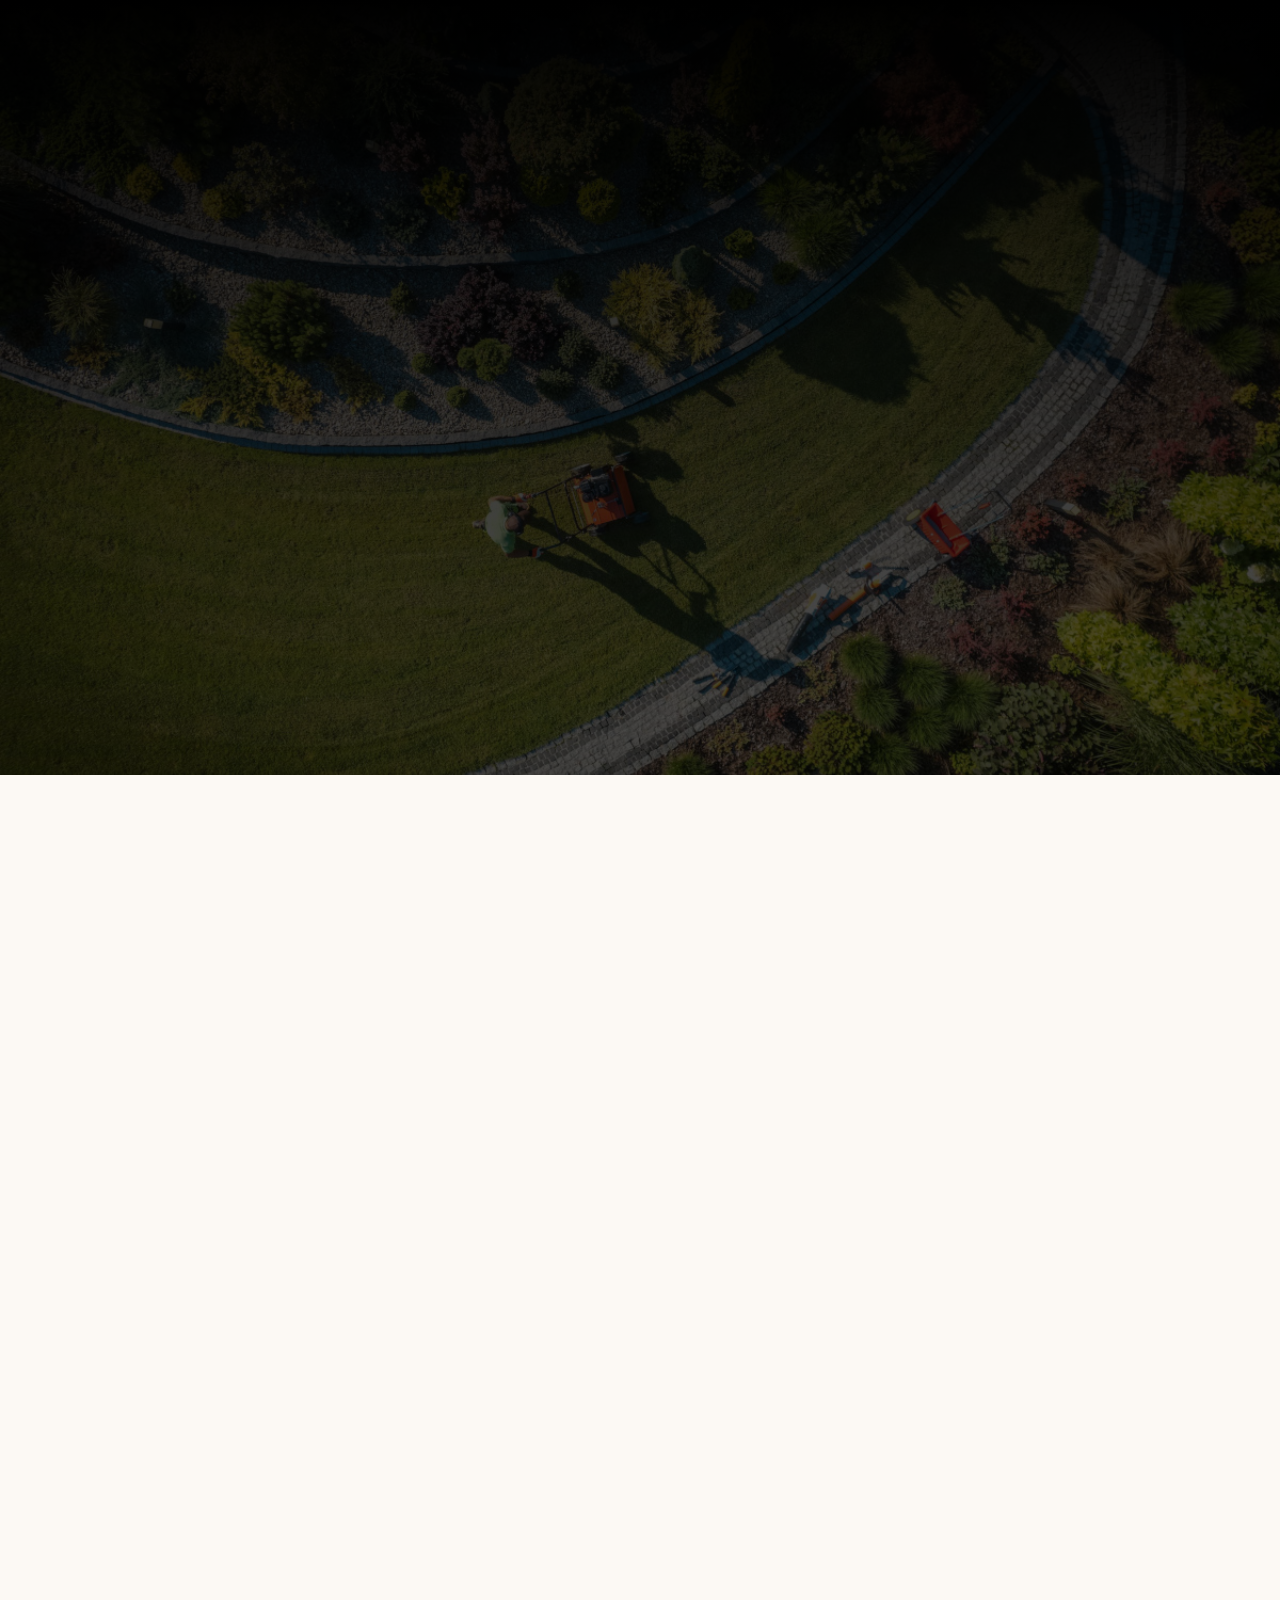
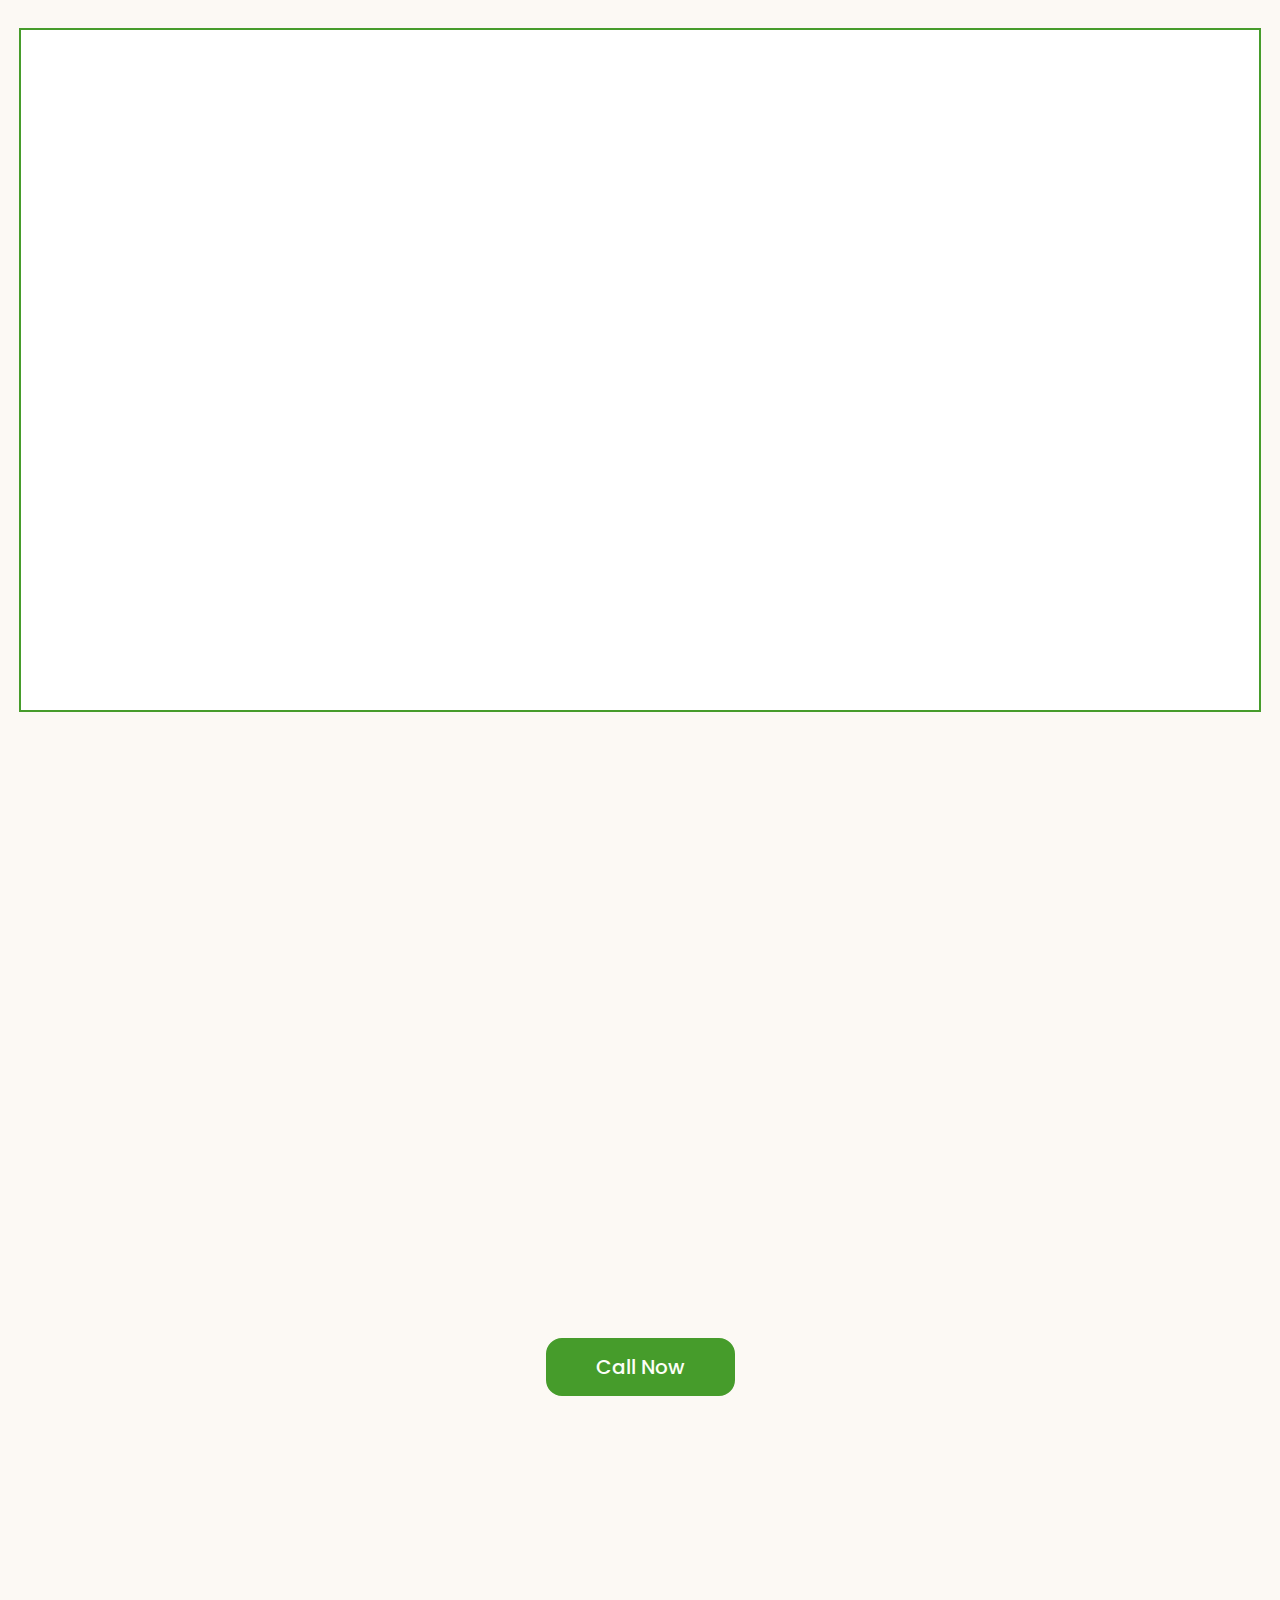
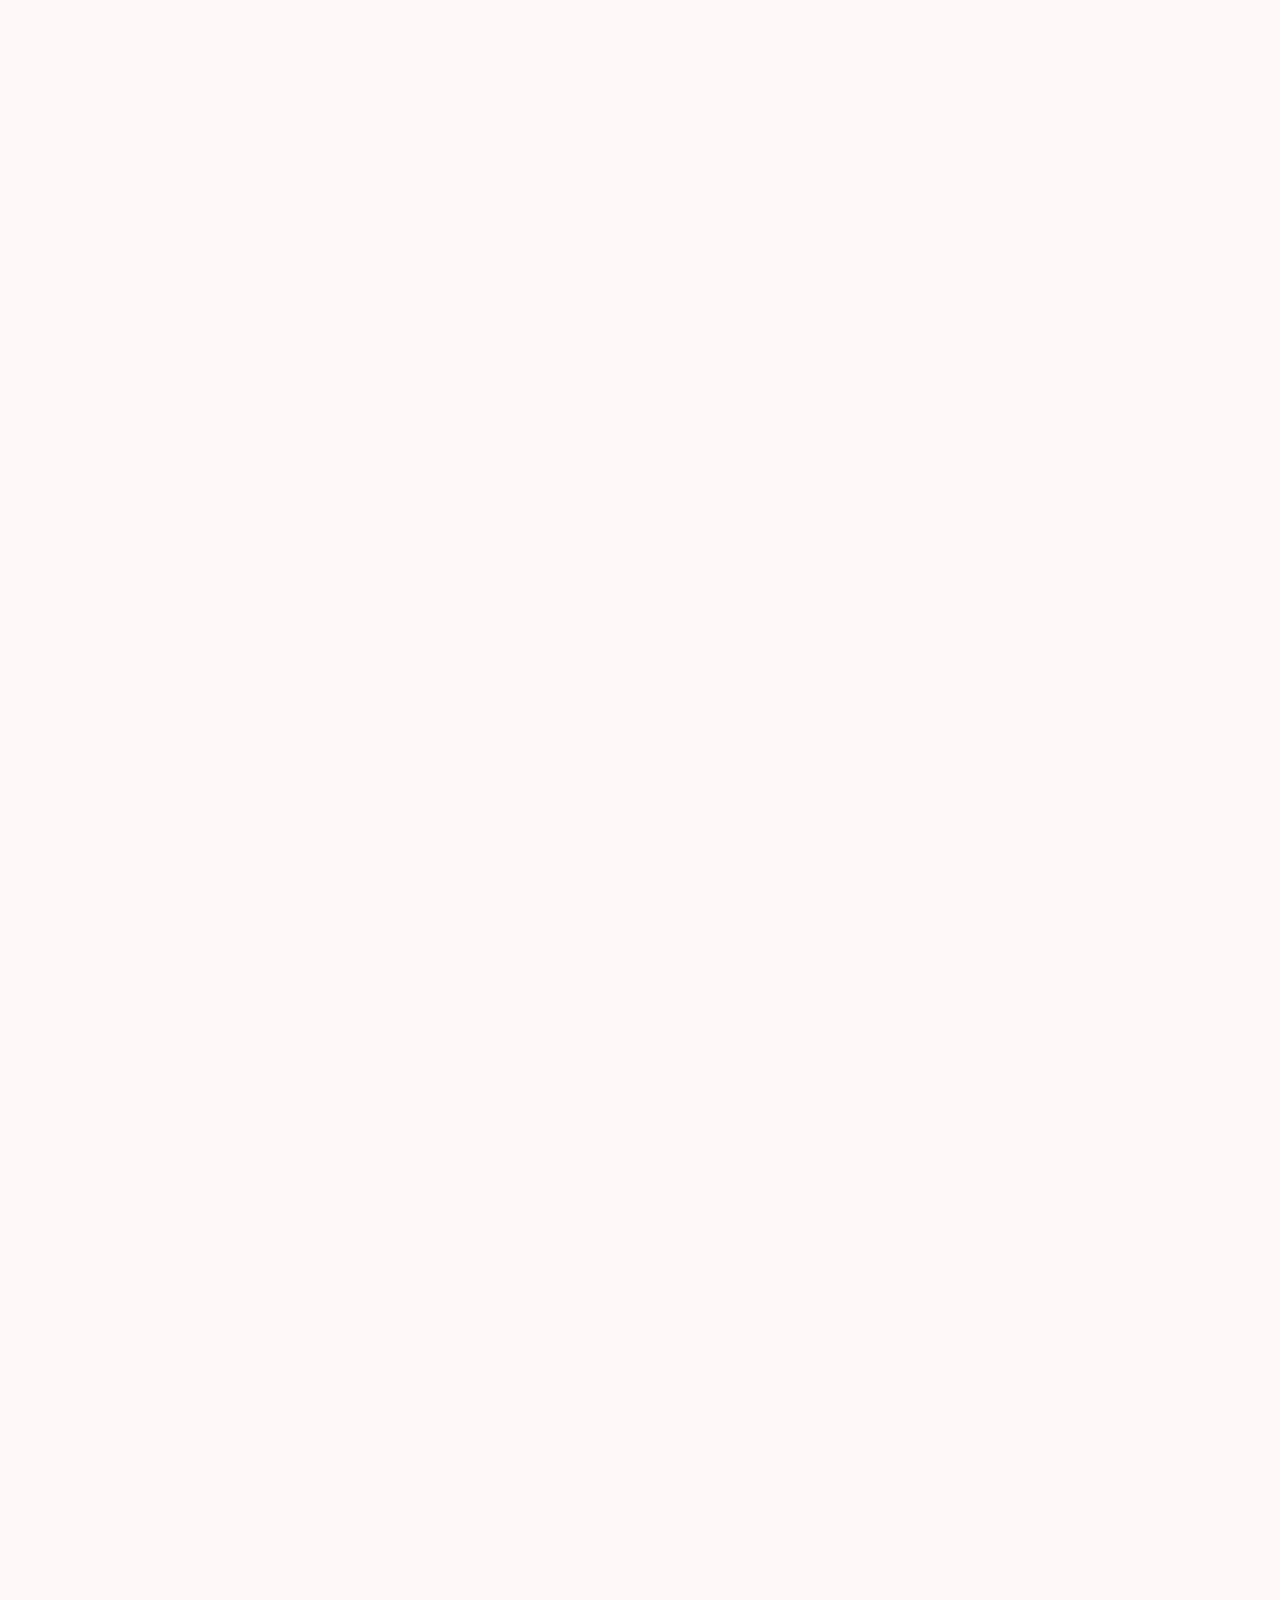
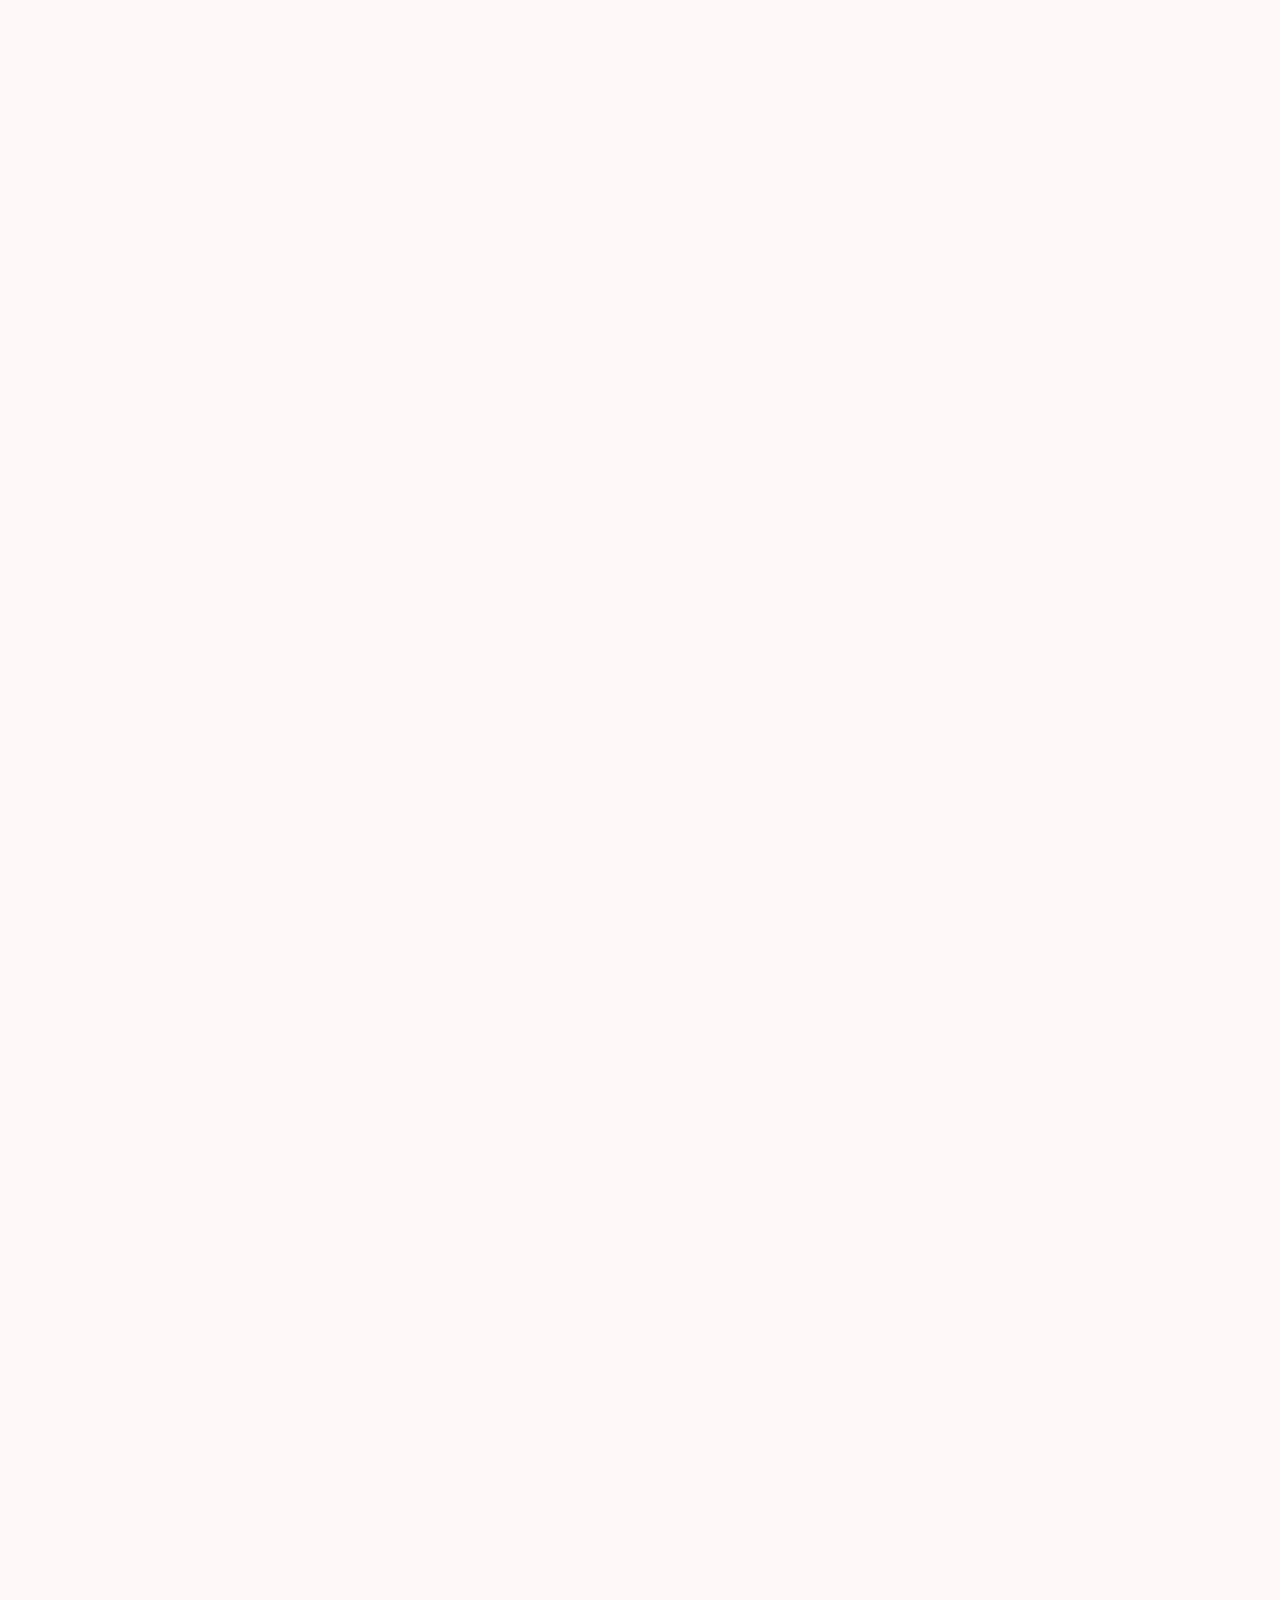
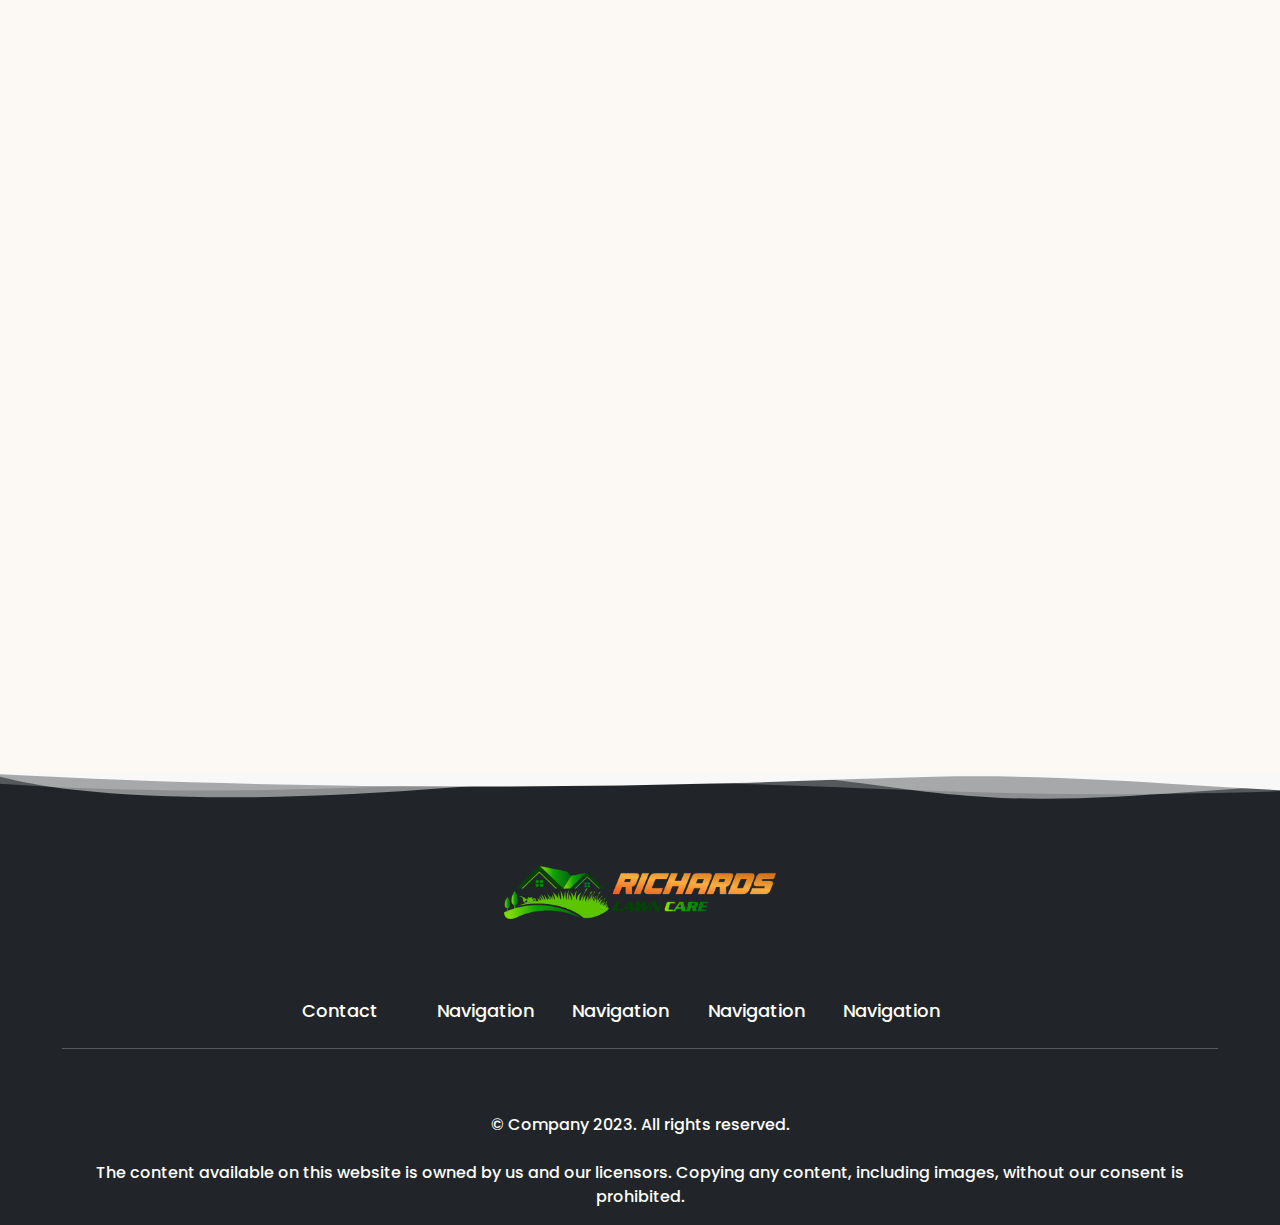
==== commit 0aa4902c: "feat: final" ====
--- a/index.html
+++ b/index.html
@@ -146,6 +146,45 @@
         </div>
     </section>
 
+     <!-- Social Media Ratings -->
+     <section class="position-relative dark-section bg-warning ratings-div shadow-lg py-2" data-aos="fade-up">
+        <div class="ratings-grid shadow-none container">
+            <!-- Facebook Rating -->
+            <a class="ratings-card" title="Facebook Navigation" target="_blank" href="#">
+                <img src="/img/facebook.png" alt="facebook logo">
+                <p class="text-center ratings">
+                    <i class="fa-solid fa-star"></i>
+                    <i class="fa-solid fa-star"></i>
+                    <i class="fa-solid fa-star"></i>
+                    <i class="fa-solid fa-star"></i>
+                    <i class="fa-solid fa-star"></i>
+                </p>
+            </a>
+            <!-- Google Rating -->
+            <a class="ratings-card" title="Google Navigation" target="_blank" href="#">
+                <img src="/img/google.png" alt="google logo">
+                <p class="text-center ratings">
+                    <i class="fa-solid fa-star"></i>
+                    <i class="fa-solid fa-star"></i>
+                    <i class="fa-solid fa-star"></i>
+                    <i class="fa-solid fa-star"></i>
+                    <i class="fa-solid fa-star"></i>
+                </p>
+            </a>
+            <!-- Yelp Rating -->
+            <a class="ratings-card" title="Yelp Navigation" target="_blank" href="#">
+                <img src="/img/yelp.png" alt="Yelp Logo">
+                <p class="text-center ratings">
+                    <i class="fa-solid fa-star"></i>
+                    <i class="fa-solid fa-star"></i>
+                    <i class="fa-solid fa-star"></i>
+                    <i class="fa-solid fa-star"></i>
+                    <i class="fa-solid fa-star"></i>
+                </p>
+            </a>
+        </div>
+    </section>
+
 
     <section class="services light-section mt-5">
         <div class="container">
@@ -212,160 +251,50 @@
                     </div>
                     <h5 class="service-name">Hedge Trimming</h5>
                 </div>
-
-
-            </div>
-        </div>
-    </section>
-
-    <!-- Social Media Ratings -->
-    <section class="position-relative light-section ratings-div shadow-lg py-2" data-aos="fade-up">
-        <div class="ratings-grid shadow-none container">
-            <!-- Facebook Rating -->
-            <a class="ratings-card" title="Facebook Navigation" target="_blank" href="#">
-                <img src="/img/facebook.png" alt="facebook logo">
-                <p class="text-center ratings">
-                    <i class="fa-solid fa-star"></i>
-                    <i class="fa-solid fa-star"></i>
-                    <i class="fa-solid fa-star"></i>
-                    <i class="fa-solid fa-star"></i>
-                    <i class="fa-solid fa-star"></i>
-                </p>
-            </a>
-            <!-- Google Rating -->
-            <a class="ratings-card" title="Google Navigation" target="_blank" href="#">
-                <img src="/img/google.png" alt="google logo">
-                <p class="text-center ratings">
-                    <i class="fa-solid fa-star"></i>
-                    <i class="fa-solid fa-star"></i>
-                    <i class="fa-solid fa-star"></i>
-                    <i class="fa-solid fa-star"></i>
-                    <i class="fa-solid fa-star"></i>
-                </p>
-            </a>
-            <!-- Yelp Rating -->
-            <a class="ratings-card" title="Yelp Navigation" target="_blank" href="#">
-                <img src="/img/yelp.png" alt="Yelp Logo">
-                <p class="text-center ratings">
-                    <i class="fa-solid fa-star"></i>
-                    <i class="fa-solid fa-star"></i>
-                    <i class="fa-solid fa-star"></i>
-                    <i class="fa-solid fa-star"></i>
-                    <i class="fa-solid fa-star"></i>
-                </p>
-            </a>
-        </div>
-    </section>
-
-    <section id="commercialResidential" data-aos="fade-up" class="commercial-residential light-section">
+            </div>
+            <div class="d-flex justify-content-center mt-5">
+                <a title="Call Now" class="btn btn-primary px-5" href="tel:+11111111111">Call Now</a>
+            </div>
+        </div>
+    </section>
+
+    <section id="commercialResidential" data-aos="fade-up" class="commercial-residential bg-warning">
         <div data-aos="fade-up" class="container">
-            <h3 class="header">Commercial & Residential Services</h3>
-
-            <div>
-                <div class="commercial-residential-row">
-                    <div class="commercial-residential-div light-section">
+            <h3 class="header text-center text-white">Commercial & Residential Services</h3>
+            <div class="commercial-residential-row">
+                <div class="commercial-residential-div light-section">
+                    <div class="inner-div">
+                        <div class="icon-div">
+                            <img src="/img/commercial-icon.png" alt="Commercial Icon">
+                        </div>
+                        <h4>Commercial Services</h4>
                         <div class="img-div">
                             <img class="slider-img" src="/img/about-us-2.jpg" alt="roof before after">
                         </div>
-                        <div class="information">
-                            <p style="width: fit-content;"
-                                class="mt-0 mb-3 fs-18 px-3 py-2 text-white fw-500 bg-primary rounded-0">
-                                Since 20 Years
-                            </p>
-                            <h3>Residential Lawn Services </h3>
-                            <p>Welcome to our lawn care service! With a decade of experience, we are committed to
-                                providing top-notch lawn care solutions in your area. Our team of experts takes pride in
-                                delivering high-quality service and turning your lawn into a masterpiece.
-                            </p>
-
-                            <div class="w-100 row gap-3 mt-2">
-                                <a title="Call Now" class="btn btn-primary fs-18 px-2 col" href="tel:+11111111111">
-                                    <i class="fa-solid fa-phone me-1"></i> Call Now
-                                </a>
-
-                                <a title="Contact Page" class="btn btn-secondary fs-18 col d-md-block d-none"
-                                    href="/contact.html">
-                                    Learn More
-                                </a>
-                            </div>
-                        </div>
-                    </div>
-
-                    <div class="commercial-residential-div light-section">
+                    </div>
+                </div>
+
+                <div class="commercial-residential-div light-section">
+                    <div class="inner-div">
+                        <div class="icon-div">
+                            <img src="/img/residential-icon.png" alt="Commercial Icon">
+                        </div>
+                        <h4>Residential Services</h4>
                         <div class="img-div">
-                            <img class="slider-img" style="transform: scaleX(-1);" src="/img/about-us-3.jpg"
-                                alt="gardener-mowing-grass">
-                        </div>
-                        <div class="information">
-                            <p style="width: fit-content;"
-                                class="mt-0 mb-3 fs-18 px-3 py-2 text-white fw-500 bg-primary rounded-0">
-                                Since 20 Years
-                            </p>
-                            <h3>Commercial Lawn Services</h3>
-                            <p>Welcome to our lawn care service! With a decade of experience, we are committed to
-                                providing top-notch lawn care solutions in your area. Our team of experts takes pride in
-                                delivering high-quality service and turning your lawn into a masterpiece.
-
-                            <div class="w-100 row gap-3 mt-2">
-                                <a title="free quote" class="btn btn-primary fs-18 px-2 col" href="tel:+11111111111">
-                                    <i class="fa-solid fa-phone me-1"></i> Call Now
-                                </a>
-
-                                <a title="Contact Page" class="btn btn-secondary fs-18 col d-md-block d-none"
-                                    href="/contact.html">
-                                    Learn More
-                                </a>
-                            </div>
-                            </p>
-                        </div>
-                    </div>
-                </div>
-            </div>
-        </div>
-    </section>
-
+                            <img class="slider-img" src="/img/about-us-2.jpg" alt="roof before after">
+                        </div>
+                    </div>
+                </div>
+            </div>
+            <div class="d-flex justify-content-center mt-5">
+                <a title="Call Now" class="btn btn-primary px-5" href="tel:+11111111111">Call Now</a>
+            </div>
+        </div>
+    </section>
+
+   
     <!-- CTA Section -->
-    <section class="cta primary-overlay">
-        <div class="custom-shape-divider-top-1697013684">
-            <svg data-name="Layer 1" xmlns="http://www.w3.org/2000/svg" viewBox="0 0 1200 120"
-                preserveAspectRatio="none">
-                <path
-                    d="M0,0V46.29c47.79,22.2,103.59,32.17,158,28,70.36-5.37,136.33-33.31,206.8-37.5C438.64,32.43,512.34,53.67,583,72.05c69.27,18,138.3,24.88,209.4,13.08,36.15-6,69.85-17.84,104.45-29.34C989.49,25,1113-14.29,1200,52.47V0Z"
-                    opacity=".25" class="shape-fill"></path>
-                <path
-                    d="M0,0V15.81C13,36.92,27.64,56.86,47.69,72.05,99.41,111.27,165,111,224.58,91.58c31.15-10.15,60.09-26.07,89.67-39.8,40.92-19,84.73-46,130.83-49.67,36.26-2.85,70.9,9.42,98.6,31.56,31.77,25.39,62.32,62,103.63,73,40.44,10.79,81.35-6.69,119.13-24.28s75.16-39,116.92-43.05c59.73-5.85,113.28,22.88,168.9,38.84,30.2,8.66,59,6.17,87.09-7.5,22.43-10.89,48-26.93,60.65-49.24V0Z"
-                    opacity=".5" class="shape-fill"></path>
-                <path
-                    d="M0,0V5.63C149.93,59,314.09,71.32,475.83,42.57c43-7.64,84.23-20.12,127.61-26.46,59-8.63,112.48,12.24,165.56,35.4C827.93,77.22,886,95.24,951.2,90c86.53-7,172.46-45.71,248.8-84.81V0Z"
-                    class="shape-fill"></path>
-            </svg>
-        </div>
-        <img class="bg-img" src="/img/cta-bg.jpg" alt="CTA BG">
-        <div class="container" data-aos="fade-up">
-            <!-- CTA Text -->
-            <h4 class="text-center lh-100">Give us a call today for a FREE estimate. <br> Call us at +1 (111) 111-1111.
-            </h4>
-            <!-- CTA Button -->
-            <div class="d-flex justify-content-center">
-                <a title="Call Now for Free Estimate" class="btn btn-primary rounded-1 px-5 fs-18 mt-5"
-                    href="tel:+11111111111">Call Now</a>
-            </div>
-        </div>
-        <div class="custom-shape-divider-bottom-1697013719">
-            <svg data-name="Layer 1" xmlns="http://www.w3.org/2000/svg" viewBox="0 0 1200 120"
-                preserveAspectRatio="none">
-                <path
-                    d="M0,0V46.29c47.79,22.2,103.59,32.17,158,28,70.36-5.37,136.33-33.31,206.8-37.5C438.64,32.43,512.34,53.67,583,72.05c69.27,18,138.3,24.88,209.4,13.08,36.15-6,69.85-17.84,104.45-29.34C989.49,25,1113-14.29,1200,52.47V0Z"
-                    opacity=".25" class="shape-fill"></path>
-                <path
-                    d="M0,0V15.81C13,36.92,27.64,56.86,47.69,72.05,99.41,111.27,165,111,224.58,91.58c31.15-10.15,60.09-26.07,89.67-39.8,40.92-19,84.73-46,130.83-49.67,36.26-2.85,70.9,9.42,98.6,31.56,31.77,25.39,62.32,62,103.63,73,40.44,10.79,81.35-6.69,119.13-24.28s75.16-39,116.92-43.05c59.73-5.85,113.28,22.88,168.9,38.84,30.2,8.66,59,6.17,87.09-7.5,22.43-10.89,48-26.93,60.65-49.24V0Z"
-                    opacity=".5" class="shape-fill"></path>
-                <path
-                    d="M0,0V5.63C149.93,59,314.09,71.32,475.83,42.57c43-7.64,84.23-20.12,127.61-26.46,59-8.63,112.48,12.24,165.56,35.4C827.93,77.22,886,95.24,951.2,90c86.53-7,172.46-45.71,248.8-84.81V0Z"
-                    class="shape-fill"></path>
-            </svg>
-        </div>
-    </section>
+   
 
     <!-- Testimonials -->
     <section class="testimonials light-section">
--- a/css/index.css
+++ b/css/index.css
@@ -364,15 +364,15 @@
 
 /* Services Start */
 
-.services{
+.services {
   padding-top: 4rem;
   margin-top: 2rem;
   position: relative;
   z-index: 2;
-  overflow:visible;
-}
-
-.services::after{
+  overflow: visible;
+}
+
+.services::after {
   position: absolute;
   content: "";
   background-color: #ffffff;
@@ -383,6 +383,7 @@
   z-index: -1;
   border: 2px solid var(--primary);
 }
+
 .services .services-grid {
   display: grid;
   grid-template-columns: repeat(3, 1fr);
@@ -443,9 +444,10 @@
 /* Services End */
 
 /* Rating Start */
-.ratings-div{
+.ratings-div {
   background-color: var(--white);
 }
+
 .ratings-div .ratings-grid {
   display: grid;
   grid-template-columns: repeat(3, 1fr);
@@ -515,81 +517,64 @@
 /* Ratings End */
 
 /* Commercial Residential */
+.commercial-residential{
+  padding: 4rem 0;
+}
+.commercial-residential .commercial-residential-row {
+  display: flex;
+  gap: 3rem;
+  padding-bottom: 2rem;
+  padding: 0 7rem;
+}
+
 .commercial-residential .commercial-residential-row .commercial-residential-div {
-  position: relative;
-  border-radius: 8px;
-  cursor: pointer;
-  border-radius: 8px;
-  display: flex;
-  overflow: hidden;
-  min-height: 23rem;
-  box-shadow: rgba(99, 99, 99, 0.2) 0px 2px 8px 0px;
+  width: 100%;
+  position: relative;
+  margin-top: 2rem;
+  background-color: transparent;
+}
+
+.commercial-residential .commercial-residential-row .commercial-residential-div .icon-div {
+  background-color: var(--primary);
+  position: absolute;
+  left: 50%;
+  top: -5%;
+  transform: translateX(-50%);
+  width: fit-content;
+  padding: 1.5rem;
+  border-radius: 50%;
+}
+
+.commercial-residential .commercial-residential-row .commercial-residential-div .icon-div img{
+  width: 4rem;
+}
+
+.commercial-residential .commercial-residential-row .commercial-residential-div .inner-div {
+  box-shadow: rgba(100, 100, 111, 0.2) 0px 7px 29px 0px;
+  background-color: var(--white);
+  padding-top: 6rem;
+  border-radius: 1rem;
   margin-top: 1rem;
-  margin-bottom: 1rem;
-}
-
-@media (max-width: 992px) {
-  .commercial-residential .commercial-residential-row .commercial-residential-div {
-    flex-direction: column;
-    height: inherit;
-  }
+}
+
+.commercial-residential .commercial-residential-row .commercial-residential-div h4 {
+  font-size: 28px;
+  font-weight: 600;
+  text-align: center;
 }
 
 .commercial-residential .commercial-residential-row .commercial-residential-div .img-div {
-  width: 50%;
-  flex: 1;
-}
-
-@media (max-width: 992px) {
-  .commercial-residential .commercial-residential-row .commercial-residential-div .img-div {
-    width: 100%;
-    overflow: hidden;
-    flex: 1;
-  }
-}
-
-.commercial-residential .commercial-residential-row .commercial-residential-div .img-div .slider-img {
-  height: 100%;
+  width: 100%;
+  padding: 1rem ;
+}
+
+.commercial-residential .commercial-residential-row .commercial-residential-div .img-div img {
   width: 100%;
   object-fit: cover;
-  animation: fade-in 0.4s ease-in-out;
-  z-index: -1;
-  filter: brightness(80%);
-}
-
-.commercial-residential .commercial-residential-row .commercial-residential-div .information {
-  width: 50%;
-  padding: 2.5rem;
-  background-color: var(--light-primary-bg);
-  border-bottom: 5px solid var(--primary);
-  flex: 1;
-  box-shadow: rgba(99, 99, 99, 0.2) 0px 2px 8px 0px;
-}
-
-@media (max-width: 992px) {
-  .commercial-residential .commercial-residential-row .commercial-residential-div .information {
-    width: 100%;
-    overflow-y: hidden;
-  }
-}
-
-.commercial-residential .commercial-residential-row .commercial-residential-div .information h3,
-.commercial-residential .commercial-residential-row .commercial-residential-div .information .h3 {
-  position: relative;
-  margin-bottom: 1.5rem;
-  font-weight: 600;
-  font-size: 2.2rem;
-}
-
-
-.commercial-residential .commercial-residential-row .commercial-residential-div .information p {
-  margin-top: 1.5rem;
-  color: var(--dark);
-}
-
-.commercial-residential .commercial-residential-row .commercial-residential-div .information .btn {
-  margin-top: 2rem;
-}
+  max-height: 15rem;
+  border-radius: 0.7rem;
+}
+
 
 /* Commercial Residential */
 
@@ -920,6 +905,7 @@
     min-height: auto !important;
   }
 }
+
 .error-page img {
   width: 100%;
   height: 100%;
@@ -1709,6 +1695,7 @@
 .custom-shape-divider-top-1697013684 .shape-fill {
   fill: #F8F8F8;
 }
+
 .custom-shape-divider-bottom-1697013719 {
   position: absolute;
   bottom: 0;
